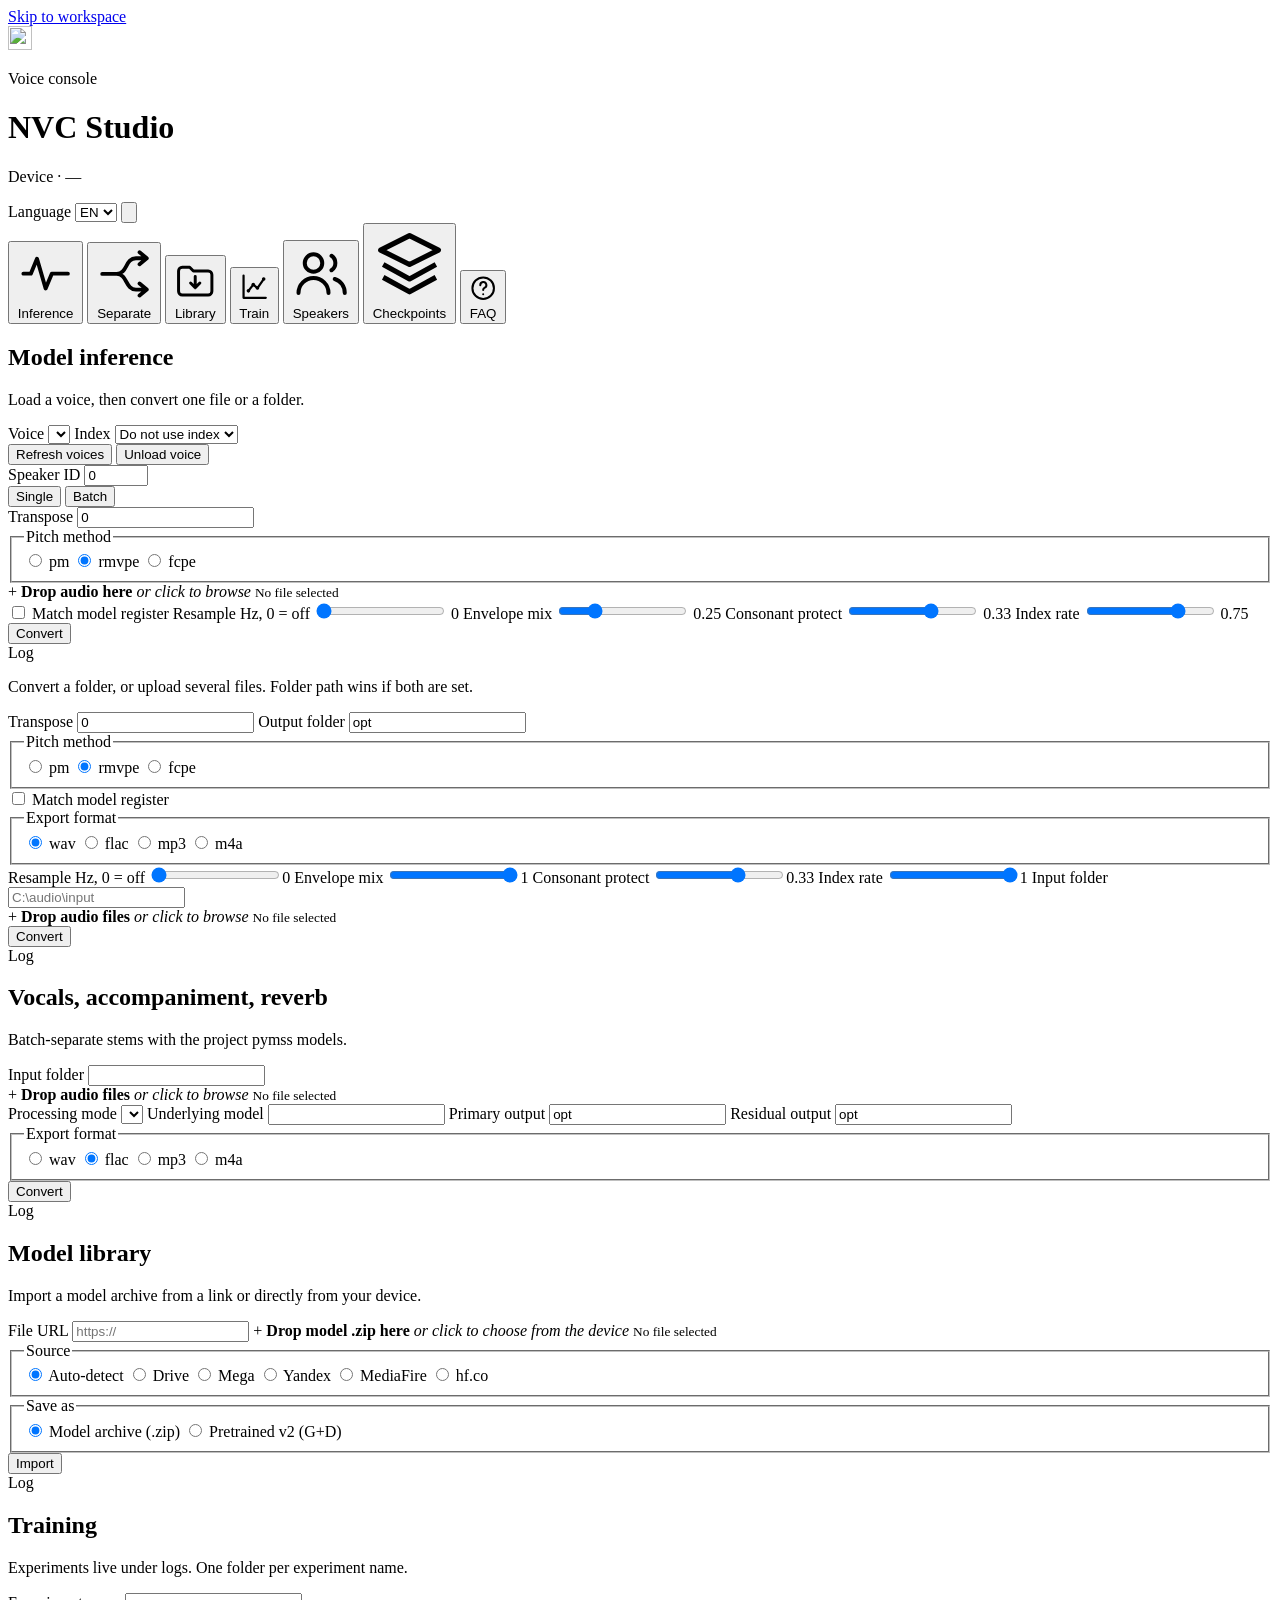
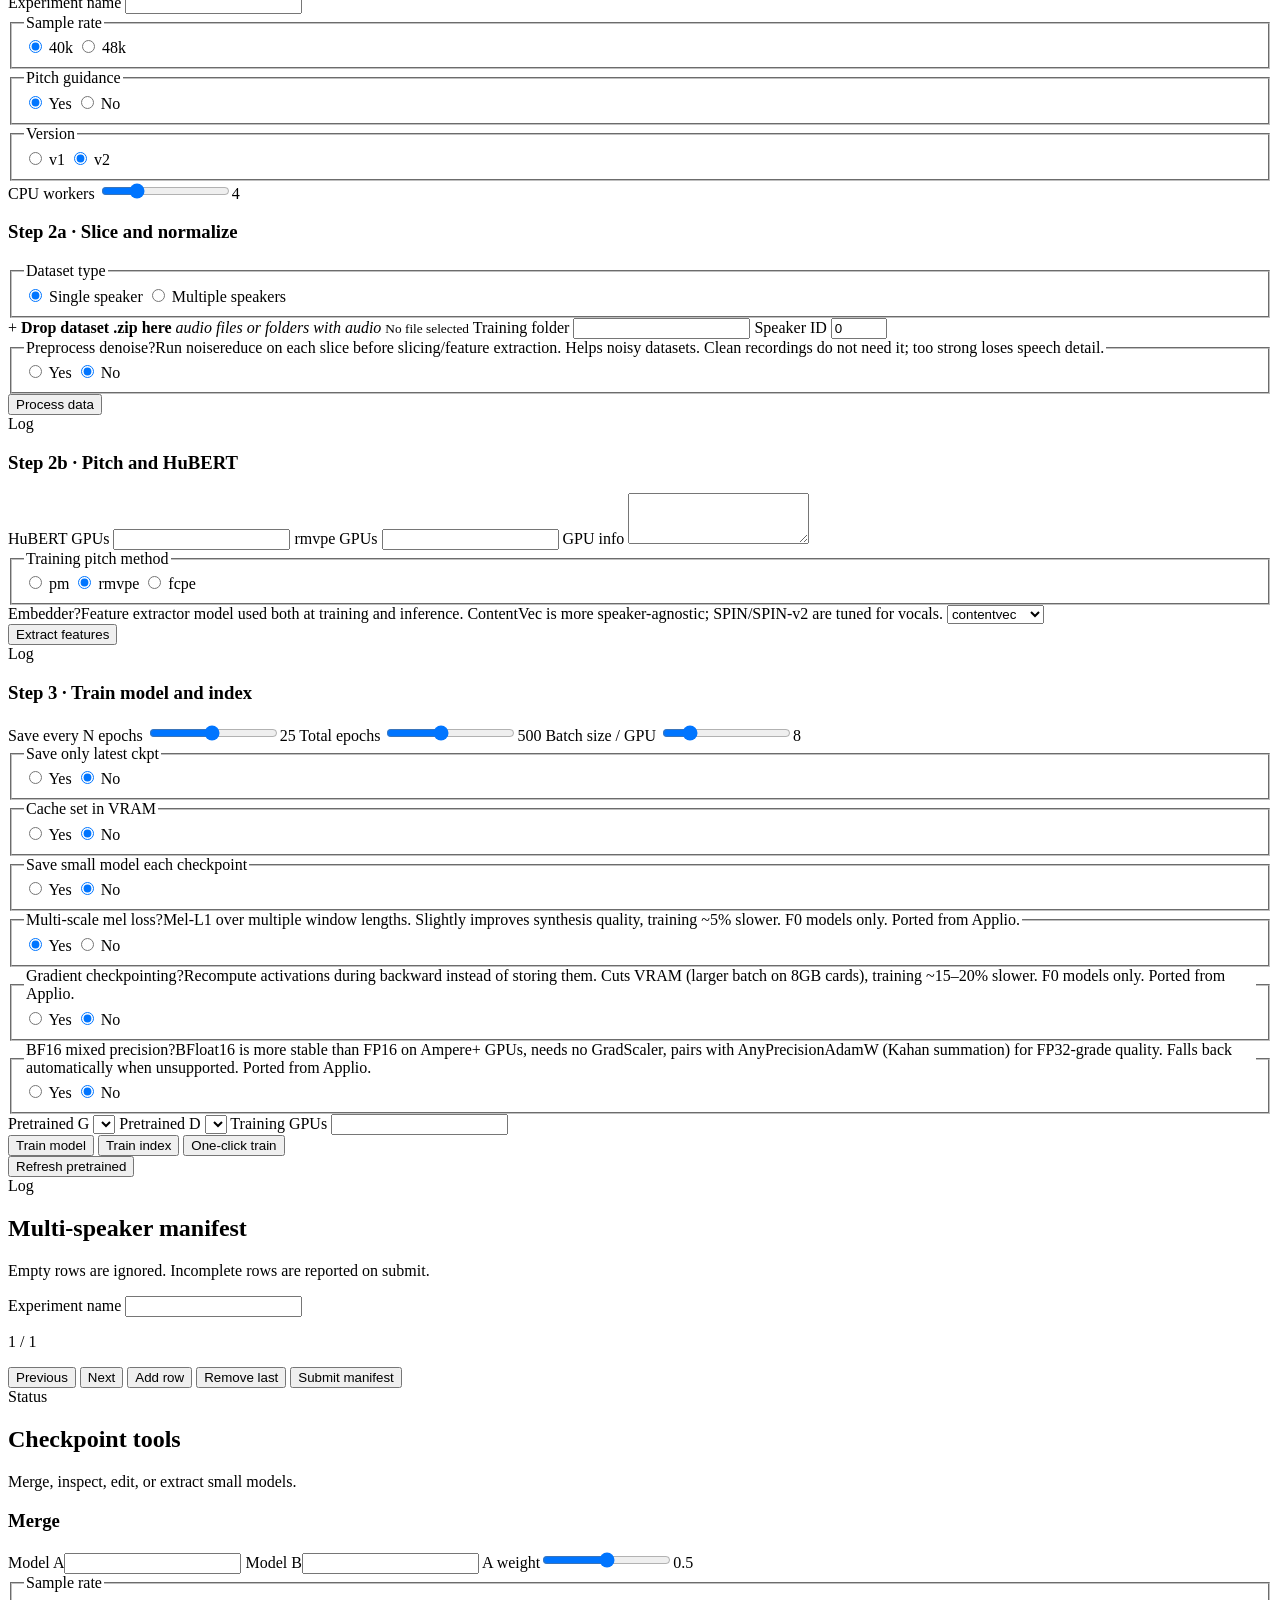
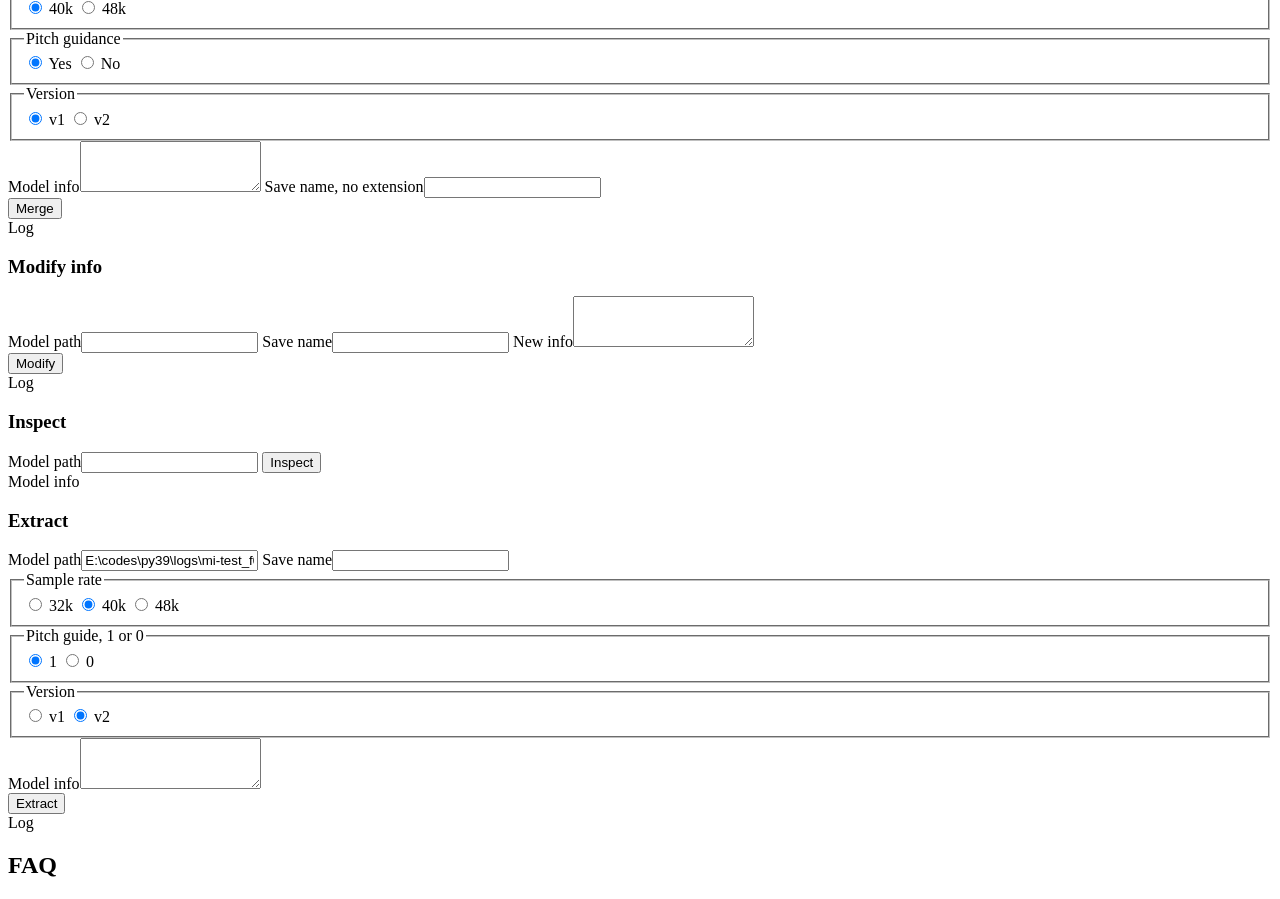
==== tools/studio_static/index.html @ c6c2e181 "studio: console status is a centered text-only animation - drop the progress strip from embedded con" ====
<!doctype html>
<html lang="en" data-theme="dark">
  <head>
    <meta charset="utf-8" />
    <meta name="viewport" content="width=device-width, initial-scale=1" />
    <meta name="theme-color" content="#000000" />
    <meta name="color-scheme" content="dark light" />
    <title>NVC Studio</title>
    <link rel="icon" type="image/png" sizes="32x32" href="/assets/static/logo-32.png" />
    <link rel="icon" type="image/png" sizes="16x16" href="/assets/static/logo-16.png" />
    <link rel="apple-touch-icon" href="/assets/static/logo-180.png" />
    <link rel="preconnect" href="https://fonts.googleapis.com" />
    <link rel="preconnect" href="https://fonts.gstatic.com" crossorigin />
    <link rel="stylesheet" href="https://fonts.googleapis.com/css2?family=IBM+Plex+Mono:wght@400;500&family=IBM+Plex+Sans:wght@400;500;600&display=swap" />
    <link rel="stylesheet" href="/assets/static/app.css?v=13" />
  </head>
  <body>
    <a class="skip" href="#workspace">Skip to workspace</a>
    <header class="desk">
      <div class="brand">
        <img class="mark" src="/assets/static/logo-24.png" alt="" width="24" height="24" />
        <div>
          <p class="eyebrow" data-i18n="brandEyebrow">Voice console</p>
          <h1>NVC Studio</h1>
        </div>
      </div>
      <p class="device" id="deviceReadout">Device · —</p>
      <div class="desk-tools">
        <label class="lang">
          <span class="sr-only" data-i18n="language">Language</span>
          <select id="langSelect" name="language" autocomplete="off">
            <option value="en">EN</option>
            <option value="ru">RU</option>
          </select>
        </label>
        <button type="button" id="themeToggle" class="icon-btn" aria-label="Switch to light theme">
          <svg viewBox="0 0 24 24" aria-hidden="true"><circle cx="12" cy="12" r="4" fill="none" stroke="currentColor" stroke-width="1.6"/><path d="M12 3v2.2M12 18.8V21M4.9 4.9l1.6 1.6M17.5 17.5l1.6 1.6M3 12h2.2M18.8 12H21M4.9 19.1l1.6-1.6M17.5 6.5l1.6-1.6" fill="none" stroke="currentColor" stroke-width="1.6" stroke-linecap="round"/></svg>
        </button>
      </div>
    </header>

    <div class="shell">
    <nav class="rail" aria-label="Studio sections">
      <button type="button" class="tab is-active" data-tab="infer" aria-current="page">
        <svg viewBox="0 0 24 24" aria-hidden="true"><path d="M3 12h3l2.5-6 3.5 12 2.5-6H21" fill="none" stroke="currentColor" stroke-width="1.6" stroke-linecap="round" stroke-linejoin="round"/></svg>
        <span data-i18n="tabInfer">Inference</span>
      </button>
      <button type="button" class="tab" data-tab="separate">
        <svg viewBox="0 0 24 24" aria-hidden="true"><path d="M3 12h6c4.5 0 3.5-6.5 8-6.5h4M3 12h6c4.5 0 3.5 6.5 8 6.5h4M18.5 3l3 2.5-3 2.5M18.5 16l3 2.5-3 2.5" fill="none" stroke="currentColor" stroke-width="1.6" stroke-linecap="round" stroke-linejoin="round"/></svg>
        <span data-i18n="tabSeparate">Separate</span>
      </button>
      <button type="button" class="tab" data-tab="library">
        <svg viewBox="0 0 24 24" aria-hidden="true"><path d="M3 7a2 2 0 0 1 2-2h4l2 2h8a2 2 0 0 1 2 2v9a2 2 0 0 1-2 2H5a2 2 0 0 1-2-2z" fill="none" stroke="currentColor" stroke-width="1.6" stroke-linejoin="round"/><path d="M12 10v6m0 0-2.5-2.5M12 16l2.5-2.5" fill="none" stroke="currentColor" stroke-width="1.6" stroke-linecap="round" stroke-linejoin="round"/></svg>
        <span data-i18n="tabLibrary">Library</span>
      </button>
      <button type="button" class="tab" data-tab="train">
        <svg viewBox="0 0 24 24" aria-hidden="true"><path d="M4 4v16h16" fill="none" stroke="currentColor" stroke-width="1.6" stroke-linecap="round" stroke-linejoin="round"/><path d="M7.5 15l3.5-4.5 3 2.5 4.5-6.5" fill="none" stroke="currentColor" stroke-width="1.6" stroke-linecap="round" stroke-linejoin="round"/><circle cx="7.5" cy="15" r="1.3" fill="currentColor"/><circle cx="11" cy="10.5" r="1.3" fill="currentColor"/><circle cx="14" cy="13" r="1.3" fill="currentColor"/><circle cx="18.5" cy="6.5" r="1.3" fill="currentColor"/></svg>
        <span data-i18n="tabTrain">Train</span>
      </button>
      <button type="button" class="tab" data-tab="helper">
        <svg viewBox="0 0 24 24" aria-hidden="true"><circle cx="9" cy="8" r="3.5" fill="none" stroke="currentColor" stroke-width="1.6"/><path d="M3 20c0-3.3 2.7-6 6-6s6 2.7 6 6M16.2 5.1a3.5 3.5 0 0 1 0 5.8M17.5 14.4c2.4.7 4 2.9 4 5.6" fill="none" stroke="currentColor" stroke-width="1.6" stroke-linecap="round"/></svg>
        <span data-i18n="tabHelper">Speakers</span>
      </button>
      <button type="button" class="tab" data-tab="ckpt">
        <svg viewBox="0 0 24 24" aria-hidden="true"><path d="M12 3l9 4.5-9 4.5-9-4.5z" fill="none" stroke="currentColor" stroke-width="1.6" stroke-linejoin="round"/><path d="M3.8 12 12 16.5 20.2 12M3.8 16 12 20.5 20.2 16" fill="none" stroke="currentColor" stroke-width="1.6" stroke-linejoin="round"/></svg>
        <span data-i18n="tabCkpt">Checkpoints</span>
      </button>
      <button type="button" class="tab" data-tab="faq">
        <svg viewBox="0 0 24 24" aria-hidden="true"><circle cx="12" cy="12" r="8.5" fill="none" stroke="currentColor" stroke-width="1.6"/><path d="M9.7 9.6a2.4 2.4 0 1 1 3.3 2.2c-.6.3-1 .8-1 1.5v.2M12 16.8h.01" fill="none" stroke="currentColor" stroke-width="1.6" stroke-linecap="round"/></svg>
        <span data-i18n="tabFaq">FAQ</span>
      </button>
    </nav>

    <main id="workspace">
      <section class="panel is-active" data-panel="infer">
        <header class="panel-head">
          <h2 data-i18n="inferTitle">Model inference</h2>
          <p data-i18n="inferLead">Load a voice, then convert one file or a folder.</p>
        </header>
        <article class="tile">
        <div class="stack">
          <div class="grid two">
            <label> <span data-i18n="voice">Voice</span>
              <select id="inferModel" name="model"></select>
            </label>
            <label> <span data-i18n="index">Index</span>
              <select id="inferIndex" name="index">
                <option value="" data-i18n="noIndex">Do not use index</option>
              </select>
            </label>
          </div>
          <div class="btn-row">
            <button type="button" id="refreshModels" class="btn ghost" data-i18n="refreshVoices">Refresh voices</button>
            <button type="button" id="unloadModel" class="btn" data-i18n="unloadVoice">Unload voice</button>
          </div>
          <label id="speakerSliderWrap"> <span data-i18n="speakerId">Speaker ID</span>
            <input id="speakerId" name="speaker" type="number" min="0" max="2333" value="0" />
          </label>
          <label id="speakerDropWrap" hidden> <span data-i18n="speakerNamed">Named speaker</span>
            <select id="speakerNamed" name="speaker_label"></select>
          </label>
        </div>
        </article>

        <div class="subtabs" role="tablist">
          <button type="button" class="subtab is-active" data-sub="single" data-i18n="singleInfer">Single</button>
          <button type="button" class="subtab" data-sub="batch" data-i18n="batchInfer">Batch</button>
        </div>

        <div class="subpanel is-active" data-subpanel="single">
          <article class="tile">
          <div class="stack">
            <label> <span data-i18n="pitch">Transpose</span>
              <input id="sPitch" type="number" value="0" />
            </label>
            <fieldset>
              <legend data-i18n="f0Method">Pitch method</legend>
              <div class="choice-row">
              <label class="choice"><input type="radio" name="sF0" value="pm" /> pm</label>
              <label class="choice"><input type="radio" name="sF0" value="rmvpe" checked /> rmvpe</label>
              <label class="choice"><input type="radio" name="sF0" value="fcpe" /> fcpe</label>
              </div>
            </fieldset>
            <div class="drop audio-drop" data-drop-for="sAudio" data-preview-for="sPreview">
              <input id="sAudio" type="file" accept="audio/*" hidden />
              <span class="drop-icon" aria-hidden="true">+</span>
              <strong data-i18n="dropAudio">Drop audio here</strong>
              <em data-i18n="dropHint">or click to browse</em>
              <small class="drop-name" data-empty="true" data-i18n="noFile">No file selected</small>
              <audio id="sPreview" hidden preload="metadata"></audio>
              <button type="button" class="drop-clear" data-clear-for="sAudio" hidden aria-label="Remove selected file">×</button>
            </div>
            <label class="choice"><input id="sAutoRegister" type="checkbox" /> <span data-i18n="autoRegister">Match model register</span></label>
            <div id="sProfileControls" class="stack" hidden>
              <label> <span data-i18n="profileDataset">Voice dataset file or folder</span>
                <input id="sProfileDataset" type="text" placeholder="/path/to/dataset" />
              </label>
              <div class="drop audio-drop" data-drop-for="sProfileFile">
                <input id="sProfileFile" type="file" accept="audio/*" hidden />
                <span class="drop-icon" aria-hidden="true">+</span>
                <strong data-i18n="dropProfileAudio">Drop one dataset audio file here</strong>
                <em data-i18n="profileFileWins">Uploaded file overrides the path</em>
                <small class="drop-name" data-empty="true" data-i18n="noFile">No file selected</small>
                <button type="button" class="drop-clear" data-clear-for="sProfileFile" hidden aria-label="Remove selected file">×</button>
              </div>
              <button type="button" id="sBuildPitchProfile" class="btn primary profile-action" data-i18n="buildPitchProfile">Process</button>
              <div class="log-block">
                <span class="log-label" data-i18n="profileLogLabel">Pitch profile log</span>
                <pre class="log short" id="sProfileLog" aria-live="polite"></pre>
              </div>
            </div>
            <label> <span data-i18n="resample">Resample Hz, 0 = off</span>
              <input id="sResample" type="range" min="0" max="48000" value="0" />
              <output for="sResample">0</output>
            </label>
            <label> <span data-i18n="rms">Envelope mix</span>
              <input id="sRms" type="range" min="0" max="1" step="0.01" value="0.25" />
              <output>0.25</output>
            </label>
            <label> <span data-i18n="protect">Consonant protect</span>
              <input id="sProtect" type="range" min="0" max="0.5" step="0.01" value="0.33" />
              <output>0.33</output>
            </label>
            <label> <span data-i18n="indexRate">Index rate</span>
              <input id="sIndexRate" type="range" min="0" max="1" step="0.01" value="0.75" />
              <output>0.75</output>
            </label>
          </div>
          <button type="button" id="runSingle" class="btn primary" data-i18n="convert">Convert</button>
          <div class="log-block">
            <span class="log-label" data-i18n="logLabel">Log</span>
            <pre class="log" id="sLog" aria-live="polite"></pre>
          </div>
          <audio id="sOut" hidden data-download-formats="wav,mp3,flac"></audio>
          </article>
        </div>

        <div class="subpanel" data-subpanel="batch">
          <article class="tile">
          <p class="note" data-i18n="batchNote">Convert a folder, or upload several files. Folder path wins if both are set.</p>
          <div class="stack">
            <label> <span data-i18n="pitch">Transpose</span>
              <input id="bPitch" type="number" value="0" />
            </label>
            <label> <span data-i18n="outFolder">Output folder</span>
              <input id="bOut" type="text" value="opt" autocomplete="off" />
            </label>
            <fieldset>
              <legend data-i18n="f0Method">Pitch method</legend>
              <div class="choice-row">
              <label class="choice"><input type="radio" name="bF0" value="pm" /> pm</label>
              <label class="choice"><input type="radio" name="bF0" value="rmvpe" checked /> rmvpe</label>
              <label class="choice"><input type="radio" name="bF0" value="fcpe" /> fcpe</label>
              </div>
            </fieldset>
            <label class="choice"><input id="bAutoRegister" type="checkbox" /> <span data-i18n="autoRegister">Match model register</span></label>
            <div id="bProfileControls" class="stack" hidden>
              <label> <span data-i18n="profileDataset">Voice dataset file or folder</span>
                <input id="bProfileDataset" type="text" placeholder="/path/to/dataset" />
              </label>
              <div class="drop audio-drop" data-drop-for="bProfileFile">
                <input id="bProfileFile" type="file" accept="audio/*" hidden />
                <span class="drop-icon" aria-hidden="true">+</span>
                <strong data-i18n="dropProfileAudio">Drop one dataset audio file here</strong>
                <em data-i18n="profileFileWins">Uploaded file overrides the path</em>
                <small class="drop-name" data-empty="true" data-i18n="noFile">No file selected</small>
                <button type="button" class="drop-clear" data-clear-for="bProfileFile" hidden aria-label="Remove selected file">×</button>
              </div>
              <button type="button" id="bBuildPitchProfile" class="btn primary profile-action" data-i18n="buildPitchProfile">Process</button>
              <div class="log-block">
                <span class="log-label" data-i18n="profileLogLabel">Pitch profile log</span>
                <pre class="log short" id="bProfileLog" aria-live="polite"></pre>
              </div>
            </div>
            <fieldset>
              <legend data-i18n="exportFormat">Export format</legend>
              <div class="choice-row">
              <label class="choice"><input type="radio" name="bFmt" value="wav" checked /> wav</label>
              <label class="choice"><input type="radio" name="bFmt" value="flac" /> flac</label>
              <label class="choice"><input type="radio" name="bFmt" value="mp3" /> mp3</label>
              <label class="choice"><input type="radio" name="bFmt" value="m4a" /> m4a</label>
              </div>
            </fieldset>
            <label> <span data-i18n="resample">Resample Hz, 0 = off</span>
              <input id="bResample" type="range" min="0" max="48000" value="0" /><output>0</output>
            </label>
            <label> <span data-i18n="rms">Envelope mix</span>
              <input id="bRms" type="range" min="0" max="1" step="0.01" value="1" /><output>1</output>
            </label>
            <label> <span data-i18n="protect">Consonant protect</span>
              <input id="bProtect" type="range" min="0" max="0.5" step="0.01" value="0.33" /><output>0.33</output>
            </label>
            <label> <span data-i18n="indexRate">Index rate</span>
              <input id="bIndexRate" type="range" min="0" max="1" step="0.01" value="1" /><output>1</output>
            </label>
            <label> <span data-i18n="inFolder">Input folder</span>
              <input id="bIn" type="text" autocomplete="off" placeholder="C:\audio\input" />
            </label>
            <div class="drop audio-drop" data-drop-for="bFiles" data-preview-for="bPreview">
              <input id="bFiles" type="file" accept="audio/*" multiple hidden />
              <span class="drop-icon" aria-hidden="true">+</span>
              <strong data-i18n="dropMany">Drop audio files</strong>
              <em data-i18n="dropHint">or click to browse</em>
              <small class="drop-name" data-empty="true" data-i18n="noFile">No file selected</small>
              <audio id="bPreview" hidden preload="metadata"></audio>
              <button type="button" class="drop-clear" data-clear-for="bFiles" hidden aria-label="Remove selected files">×</button>
            </div>
          </div>
          <button type="button" id="runBatch" class="btn primary" data-i18n="convert">Convert</button>
          <div class="log-block">
            <span class="log-label" data-i18n="logLabel">Log</span>
            <pre class="log" id="bLog" aria-live="polite"></pre>
          </div>
          </article>
        </div>
      </section>

      <section class="panel" data-panel="separate">
        <header class="panel-head">
          <h2 data-i18n="sepTitle">Vocals, accompaniment, reverb</h2>
          <p data-i18n="sepLead">Batch-separate stems with the project pymss models.</p>
        </header>
        <article class="tile">
        <div class="stack">
          <label> <span data-i18n="inFolder">Input folder</span>
            <input id="pIn" type="text" autocomplete="off" />
          </label>
          <div class="drop audio-drop" data-drop-for="pFiles" data-preview-for="pPreview">
            <input id="pFiles" type="file" accept="audio/*" multiple hidden />
            <span class="drop-icon" aria-hidden="true">+</span>
            <strong data-i18n="dropMany">Drop audio files</strong>
            <em data-i18n="dropHint">or click to browse</em>
            <small class="drop-name" data-empty="true" data-i18n="noFile">No file selected</small>
            <audio id="pPreview" hidden preload="metadata"></audio>
            <button type="button" class="drop-clear" data-clear-for="pFiles" hidden aria-label="Remove selected files">×</button>
          </div>
          <label> <span data-i18n="sepMode">Processing mode</span>
            <select id="pModel"></select>
          </label>
          <label> <span data-i18n="underModel">Underlying model</span>
            <input id="pInfo" type="text" readonly />
          </label>
          <label> <span data-i18n="vocalFolder">Primary output</span>
            <input id="pVocal" type="text" value="opt" />
          </label>
          <label> <span data-i18n="residualFolder">Residual output</span>
            <input id="pResidual" type="text" value="opt" />
          </label>
          <fieldset>
            <legend data-i18n="exportFormat">Export format</legend>
            <div class="choice-row">
            <label class="choice"><input type="radio" name="pFmt" value="wav" /> wav</label>
            <label class="choice"><input type="radio" name="pFmt" value="flac" checked /> flac</label>
            <label class="choice"><input type="radio" name="pFmt" value="mp3" /> mp3</label>
            <label class="choice"><input type="radio" name="pFmt" value="m4a" /> m4a</label>
            </div>
          </fieldset>
        </div>
        <div class="btn-row">
          <button type="button" id="runSep" class="btn primary" data-i18n="convert">Convert</button>
          <button type="button" id="stopSep" class="btn danger" hidden data-i18n="stopSep">Stop separation</button>
        </div>
        <div class="log-block">
          <span class="log-label" data-i18n="logLabel">Log</span>
          <pre class="log" id="pLog" aria-live="polite"></pre>
        </div>
        <div id="pResults" class="results" hidden></div>
        </article>
      </section>

      <section class="panel" data-panel="library">
        <header class="panel-head">
          <h2 data-i18n="libTitle">Model library</h2>
          <p data-i18n="libLead">Import a model archive from a link or directly from your device.</p>
        </header>
        <article class="tile">
          <div class="stack">
            <label id="libUrlWrap"> <span data-i18n="libUrl">File URL</span>
              <input id="libUrl" type="url" autocomplete="off" spellcheck="false" placeholder="https://" />
            </label>
            <div id="libPretrainedFields" class="grid two" hidden>
              <label> <span data-i18n="libGUrl">Pretrained G URL</span>
                <input id="libGUrl" type="url" autocomplete="off" spellcheck="false" placeholder="https://...G40k.pth" />
              </label>
              <label> <span data-i18n="libDUrl">Pretrained D URL</span>
                <input id="libDUrl" type="url" autocomplete="off" spellcheck="false" placeholder="https://...D40k.pth" />
              </label>
            </div>
            <label class="drop" data-drop-for="libFile">
              <input id="libFile" type="file" accept=".zip,application/zip" hidden />
              <span class="drop-icon" aria-hidden="true">+</span>
              <strong data-i18n="libDropZip">Drop model .zip here</strong>
              <em data-i18n="libDropHint">or click to choose from the device</em>
              <small class="drop-name" data-empty="true" data-i18n="noFile">No file selected</small>
              <button type="button" class="drop-clear" data-clear-for="libFile" hidden aria-label="Remove selected file">×</button>
            </label>
            <fieldset>
              <legend data-i18n="libSource">Source</legend>
              <div class="choice-row wrap">
                <label class="choice"><input type="radio" name="libSrc" value="auto" checked /> <span data-i18n="libAuto">Auto-detect</span></label>
                <label class="choice"><input type="radio" name="libSrc" value="gdrive" /> Drive</label>
                <label class="choice"><input type="radio" name="libSrc" value="mega" /> Mega</label>
                <label class="choice"><input type="radio" name="libSrc" value="yandex" /> Yandex</label>
                <label class="choice"><input type="radio" name="libSrc" value="mediafire" /> MediaFire</label>
                <label class="choice"><input type="radio" name="libSrc" value="hf" /> hf.co</label>
              </div>
            </fieldset>
            <fieldset>
              <legend data-i18n="libKind">Save as</legend>
              <div class="choice-row wrap">
                <label class="choice"><input type="radio" name="libKind" value="zip" checked /> <span data-i18n="libZip">Model archive (.zip)</span></label>
                <label class="choice"><input type="radio" name="libKind" value="pretrained" /> <span data-i18n="libPre">Pretrained v2 (G+D)</span></label>
              </div>
            </fieldset>
          </div>
          <button type="button" id="runLib" class="btn primary" data-i18n="libImport">Import</button>
          <div class="log-block">
            <span class="log-label" data-i18n="logLabel">Log</span>
            <pre class="log" id="libLog" aria-live="polite"></pre>
          </div>
        </article>
      </section>

      <section class="panel" data-panel="train">
        <header class="panel-head">
          <h2 data-i18n="trainTitle">Training</h2>
          <p data-i18n="trainLead">Experiments live under logs. One folder per experiment name.</p>
        </header>
        <article class="tile">
        <div class="stack">
          <label> <span data-i18n="expName">Experiment name</span>
            <input id="expName" type="text" autocomplete="off" />
          </label>
          <fieldset>
            <legend data-i18n="sampleRate">Sample rate</legend>
            <div class="choice-row">
            <label class="choice"><input type="radio" name="sr" value="40k" checked /> 40k</label>
            <label class="choice"><input type="radio" name="sr" value="48k" /> 48k</label>
            <label class="choice" id="sr32wrap" hidden><input type="radio" name="sr" value="32k" /> 32k</label>
            </div>
          </fieldset>
          <fieldset>
            <legend data-i18n="pitchGuide">Pitch guidance</legend>
            <div class="choice-row">
            <label class="choice"><input type="radio" name="ifF0" value="1" checked /> <span data-i18n="yes">Yes</span></label>
            <label class="choice"><input type="radio" name="ifF0" value="0" /> <span data-i18n="no">No</span></label>
            </div>
          </fieldset>
          <fieldset>
            <legend data-i18n="version">Version</legend>
            <div class="choice-row">
            <label class="choice"><input type="radio" name="ver" value="v1" /> v1</label>
            <label class="choice"><input type="radio" name="ver" value="v2" checked /> v2</label>
            </div>
          </fieldset>
          <label> <span data-i18n="cpuWorkers">CPU workers</span>
            <input id="cpuWorkers" type="range" min="0" max="16" value="4" /><output>4</output>
          </label>
        </div>
        </article>

        <h3 data-i18n="step2a">Step 2a · Slice and normalize</h3>
        <div class="grid two">
          <fieldset>
            <legend data-i18n="setType">Dataset type</legend>
            <label class="choice"><input type="radio" name="mode" value="单说话人" checked /> <span data-i18n="singleSpk">Single speaker</span></label>
            <label class="choice"><input type="radio" name="mode" value="多说话人" /> <span data-i18n="multiSpk">Multiple speakers</span></label>
          </fieldset>
          <p class="note" id="multiHelp" hidden data-i18n="multiHelp">Only direct subfolders are scanned. Name them Name_ID_Repeat, IDs 0–109. Or submit a manifest on the Speakers page.</p>
          <label class="drop wide" data-drop-for="trainsetZip">
            <input id="trainsetZip" type="file" accept=".zip,application/zip" hidden />
            <span class="drop-icon" aria-hidden="true">+</span>
            <strong data-i18n="dropDataset">Drop dataset .zip here</strong>
            <em data-i18n="dropDatasetHint">audio files or folders with audio</em>
            <small class="drop-name" data-empty="true" data-i18n="noFile">No file selected</small>
            <button type="button" class="drop-clear" data-clear-for="trainsetZip" hidden aria-label="Remove selected file">×</button>
          </label>
          <label class="wide"> <span id="trainsetLabel" data-i18n="trainFolder">Training folder</span>
            <input id="trainset" type="text" autocomplete="off" />
          </label>
          <label id="spkWrap"> <span data-i18n="speakerId">Speaker ID</span>
            <input id="spkId" type="number" min="0" max="109" value="0" />
          </label>
          <fieldset class="opt-host">
            <legend><span class="opt-label"><span data-i18n="noiseReduce">Preprocess denoise</span><span class="opt-help" tabindex="0">?<span class="opt-help-popup" data-i18n="noiseReduceHelp">Run noisereduce on each slice before slicing/feature extraction. Helps noisy datasets. Clean recordings do not need it; too strong loses speech detail.</span></span></span></legend>
            <label class="choice"><input type="radio" name="noiseReduce" value="1" /> <span data-i18n="yes">Yes</span></label>
            <label class="choice"><input type="radio" name="noiseReduce" value="0" checked /> <span data-i18n="no">No</span></label>
          </fieldset>
          <label class="opt-host" id="reduceStrengthWrap" hidden> <span class="opt-label"><span data-i18n="reduceStrength">Denoise strength</span><span class="opt-help" tabindex="0">?<span class="opt-help-popup" data-i18n="reduceStrengthHelp">0 = no reduction, 1 = full removal. Recommended 0.5–0.85. Higher values can remove useful speech energy.</span></span></span>
            <input id="reduceStrength" type="range" min="0" max="1" step="0.05" value="0.75" /><output>0.75</output>
          </label>
        </div>
        <div class="btn-row">
          <button type="button" id="runPre" class="btn primary" data-i18n="processData">Process data</button>
          <button type="button" id="stopPre" class="btn danger" hidden data-i18n="stopPre">Stop preprocessing</button>
        </div>
        <div class="log-block">
          <span class="log-label" data-i18n="logLabel">Log</span>
          <pre class="log short" id="preLog" aria-live="polite"></pre>
        </div>

        <h3 data-i18n="step2b">Step 2b · Pitch and HuBERT</h3>
        <div class="grid two">
          <label> <span data-i18n="hubertGpus">HuBERT GPUs</span>
            <input id="hubertGpus" type="text" autocomplete="off" />
          </label>
          <label id="rmvpeWrap"> <span data-i18n="rmvpeGpus">rmvpe GPUs</span>
            <input id="rmvpeGpus" type="text" autocomplete="off" />
          </label>
          <label> <span data-i18n="gpuInfo">GPU info</span>
            <textarea id="gpuInfo" rows="3" readonly></textarea>
          </label>
          <fieldset>
            <legend data-i18n="trainF0">Training pitch method</legend>
            <label class="choice"><input type="radio" name="tf0" value="pm" /> pm</label>
            <label class="choice"><input type="radio" name="tf0" value="rmvpe" checked /> rmvpe</label>
            <label class="choice"><input type="radio" name="tf0" value="fcpe" /> fcpe</label>
          </fieldset>
          <label class="opt-host"> <span class="opt-label"><span data-i18n="embedder">Embedder</span><span class="opt-help" tabindex="0">?<span class="opt-help-popup" data-i18n="embedderHelp">Feature extractor model used both at training and inference. ContentVec is more speaker-agnostic; SPIN/SPIN-v2 are tuned for vocals.</span></span></span>
            <select id="embedder">
              <option value="hubert_base">hubert_base</option>
              <option value="contentvec" selected>contentvec</option>
              <option value="spin">spin</option>
              <option value="spin-v2">spin-v2</option>
            </select>
          </label>
        </div>
        <div class="btn-row">
          <button type="button" id="runExt" class="btn primary" data-i18n="extract">Extract features</button>
          <button type="button" id="stopExt" class="btn danger" hidden data-i18n="stopExt">Stop extraction</button>
        </div>
        <div class="log-block">
          <span class="log-label" data-i18n="logLabel">Log</span>
          <pre class="log" id="extLog" aria-live="polite"></pre>
        </div>

        <h3 data-i18n="step3">Step 3 · Train model and index</h3>
        <div class="grid four">
          <label> <span data-i18n="saveEvery">Save every N epochs</span>
            <input id="saveEvery" type="range" min="1" max="50" value="25" /><output>25</output>
          </label>
          <label> <span data-i18n="totalEpoch">Total epochs</span>
            <input id="totalEpoch" type="range" min="2" max="1200" value="500" /><output>500</output>
          </label>
          <label> <span data-i18n="batchSize">Batch size / GPU</span>
            <input id="batchSize" type="range" min="1" max="40" value="8" /><output>8</output>
          </label>
          <fieldset>
            <legend data-i18n="saveLatest">Save only latest ckpt</legend>
            <label class="choice"><input type="radio" name="latest" value="是" /> <span data-i18n="yes">Yes</span></label>
            <label class="choice"><input type="radio" name="latest" value="否" checked /> <span data-i18n="no">No</span></label>
          </fieldset>
          <fieldset>
            <legend data-i18n="cacheGpu">Cache set in VRAM</legend>
            <label class="choice"><input type="radio" name="cache" value="是" /> <span data-i18n="yes">Yes</span></label>
            <label class="choice"><input type="radio" name="cache" value="否" checked /> <span data-i18n="no">No</span></label>
          </fieldset>
          <fieldset>
            <legend data-i18n="saveSmall">Save small model each checkpoint</legend>
            <label class="choice"><input type="radio" name="small" value="是" /> <span data-i18n="yes">Yes</span></label>
            <label class="choice"><input type="radio" name="small" value="否" checked /> <span data-i18n="no">No</span></label>
          </fieldset>
          <fieldset class="opt-host">
            <legend><span class="opt-label"><span data-i18n="msMel">Multi-scale mel loss</span><span class="opt-help" tabindex="0">?<span class="opt-help-popup" data-i18n="msMelHelp">Mel-L1 over multiple window lengths. Slightly improves synthesis quality, training ~5% slower. F0 models only. Ported from Applio.</span></span></span></legend>
            <label class="choice"><input type="radio" name="msMel" value="1" checked /> <span data-i18n="yes">Yes</span></label>
            <label class="choice"><input type="radio" name="msMel" value="0" /> <span data-i18n="no">No</span></label>
          </fieldset>
          <fieldset class="opt-host">
            <legend><span class="opt-label"><span data-i18n="gradCkpt">Gradient checkpointing</span><span class="opt-help" tabindex="0">?<span class="opt-help-popup" data-i18n="gradCkptHelp">Recompute activations during backward instead of storing them. Cuts VRAM (larger batch on 8GB cards), training ~15–20% slower. F0 models only. Ported from Applio.</span></span></span></legend>
            <label class="choice"><input type="radio" name="gradCkpt" value="1" /> <span data-i18n="yes">Yes</span></label>
            <label class="choice"><input type="radio" name="gradCkpt" value="0" checked /> <span data-i18n="no">No</span></label>
          </fieldset>
          <fieldset class="opt-host">
            <legend><span class="opt-label"><span data-i18n="bf16">BF16 mixed precision</span><span class="opt-help" tabindex="0">?<span class="opt-help-popup" data-i18n="bf16Help">BFloat16 is more stable than FP16 on Ampere+ GPUs, needs no GradScaler, pairs with AnyPrecisionAdamW (Kahan summation) for FP32-grade quality. Falls back automatically when unsupported. Ported from Applio.</span></span></span></legend>
            <label class="choice"><input type="radio" name="bf16" value="1" /> <span data-i18n="yes">Yes</span></label>
            <label class="choice"><input type="radio" name="bf16" value="0" checked /> <span data-i18n="no">No</span></label>
          </fieldset>
          <label class="wide"> <span data-i18n="preG">Pretrained G</span>
            <select id="preG"></select>
          </label>
          <label class="wide"> <span data-i18n="preD">Pretrained D</span>
            <select id="preD"></select>
          </label>
          <label class="wide"> <span data-i18n="trainGpus">Training GPUs</span>
            <input id="trainGpus" type="text" autocomplete="off" />
          </label>
        </div>
        <div class="btn-row wrap">
          <button type="button" id="runTrain" class="btn primary" data-i18n="trainModel">Train model</button>
          <button type="button" id="stopTrain" class="btn danger" hidden data-i18n="stopTrain">Stop model</button>
          <button type="button" id="runIndex" class="btn" data-i18n="trainIndex">Train index</button>
          <button type="button" id="stopIndex" class="btn danger" hidden data-i18n="stopIndex">Stop index</button>
          <button type="button" id="runAll" class="btn" data-i18n="oneClick">One-click train</button>
          <button type="button" id="stopAll" class="btn danger" hidden data-i18n="stopAll">Stop one-click</button>
        </div>
        <div class="btn-row">
          <button type="button" id="refreshPretrained" class="btn" data-i18n="refreshPretrained">Refresh pretrained</button>
        </div>
        <div class="log-block">
          <span class="log-label" data-i18n="logLabel">Log</span>
          <pre class="log" id="trainLog" aria-live="polite"></pre>
        </div>
      </section>

      <section class="panel" data-panel="helper">
        <header class="panel-head">
          <h2 data-i18n="helperTitle">Multi-speaker manifest</h2>
          <p data-i18n="helperLead">Empty rows are ignored. Incomplete rows are reported on submit.</p>
        </header>
        <div class="grid two">
          <label> <span data-i18n="expName">Experiment name</span>
            <input id="hExp" type="text" autocomplete="off" />
          </label>
          <p class="pager" id="hPage">1 / 1</p>
        </div>
        <div class="btn-row wrap">
          <button type="button" id="hPrev" class="btn" data-i18n="prev">Previous</button>
          <button type="button" id="hNext" class="btn" data-i18n="next">Next</button>
          <button type="button" id="hAdd" class="btn" data-i18n="addRow">Add row</button>
          <button type="button" id="hDel" class="btn" data-i18n="delRow">Remove last</button>
          <button type="button" id="hSubmit" class="btn primary" data-i18n="submitManifest">Submit manifest</button>
        </div>
        <div id="hRows" class="rows"></div>
        <div class="log-block">
          <span class="log-label" data-i18n="statusLabel">Status</span>
          <div id="hStatus" class="status" aria-live="polite"></div>
        </div>
      </section>

      <section class="panel" data-panel="ckpt">
        <header class="panel-head">
          <h2 data-i18n="ckptTitle">Checkpoint tools</h2>
          <p data-i18n="ckptLead">Merge, inspect, edit, or extract small models.</p>
        </header>
        <article class="card">
          <h3 data-i18n="merge">Merge</h3>
          <div class="grid two">
            <label> <span data-i18n="modelA">Model A</span><input id="mA" type="text" spellcheck="false" /></label>
            <label> <span data-i18n="modelB">Model B</span><input id="mB" type="text" spellcheck="false" /></label>
            <label> <span data-i18n="weightA">A weight</span><input id="mAlpha" type="range" min="0" max="1" step="0.01" value="0.5" /><output>0.5</output></label>
            <fieldset><legend data-i18n="sampleRate">Sample rate</legend>
              <label class="choice"><input type="radio" name="mSr" value="40k" checked /> 40k</label>
              <label class="choice"><input type="radio" name="mSr" value="48k" /> 48k</label>
            </fieldset>
            <fieldset><legend data-i18n="pitchGuide">Pitch guidance</legend>
              <label class="choice"><input type="radio" name="mF0" value="是" checked /> <span data-i18n="yes">Yes</span></label>
              <label class="choice"><input type="radio" name="mF0" value="否" /> <span data-i18n="no">No</span></label>
            </fieldset>
            <fieldset><legend data-i18n="version">Version</legend>
              <label class="choice"><input type="radio" name="mVer" value="v1" checked /> v1</label>
              <label class="choice"><input type="radio" name="mVer" value="v2" /> v2</label>
            </fieldset>
            <label class="wide"> <span data-i18n="modelInfo">Model info</span><textarea id="mInfo" rows="3"></textarea></label>
            <label> <span data-i18n="saveNameNoExt">Save name, no extension</span><input id="mName" type="text" /></label>
          </div>
          <button type="button" id="runMerge" class="btn primary" data-i18n="merge">Merge</button>
          <div class="log-block">
            <span class="log-label" data-i18n="logLabel">Log</span>
            <pre class="log short" id="mLog"></pre>
          </div>
        </article>
        <article class="card">
          <h3 data-i18n="modify">Modify info</h3>
          <div class="grid two">
            <label> <span data-i18n="modelPath">Model path</span><input id="cPath" type="text" spellcheck="false" /></label>
            <label> <span data-i18n="saveName">Save name</span><input id="cName" type="text" /></label>
            <label class="wide"> <span data-i18n="newInfo">New info</span><textarea id="cInfo" rows="3"></textarea></label>
          </div>
          <button type="button" id="runMod" class="btn primary" data-i18n="modify">Modify</button>
          <div class="log-block">
            <span class="log-label" data-i18n="logLabel">Log</span>
            <pre class="log short" id="cLog"></pre>
          </div>
        </article>
        <article class="card">
          <h3 data-i18n="inspect">Inspect</h3>
          <label> <span data-i18n="modelPath">Model path</span><input id="sPath" type="text" spellcheck="false" /></label>
          <button type="button" id="runShow" class="btn primary" data-i18n="inspect">Inspect</button>
          <div class="log-block">
            <span class="log-label" data-i18n="modelInfoLog">Model info</span>
            <pre class="log short" id="sInfo"></pre>
          </div>
        </article>
        <article class="card">
          <h3 data-i18n="extract">Extract</h3>
          <div class="grid two">
            <label class="wide"> <span data-i18n="modelPath">Model path</span><input id="ePath" type="text" spellcheck="false" value="E:\codes\py39\logs\mi-test_f0_48k\G_23333.pth" /></label>
            <label> <span data-i18n="saveName">Save name</span><input id="eName" type="text" /></label>
            <fieldset><legend data-i18n="sampleRate">Sample rate</legend>
              <label class="choice"><input type="radio" name="eSr" value="32k" /> 32k</label>
              <label class="choice"><input type="radio" name="eSr" value="40k" checked /> 40k</label>
              <label class="choice"><input type="radio" name="eSr" value="48k" /> 48k</label>
            </fieldset>
            <fieldset><legend data-i18n="extractF0">Pitch guide, 1 or 0</legend>
              <label class="choice"><input type="radio" name="eF0" value="1" checked /> 1</label>
              <label class="choice"><input type="radio" name="eF0" value="0" /> 0</label>
            </fieldset>
            <fieldset><legend data-i18n="version">Version</legend>
              <label class="choice"><input type="radio" name="eVer" value="v1" /> v1</label>
              <label class="choice"><input type="radio" name="eVer" value="v2" checked /> v2</label>
            </fieldset>
            <label class="wide"> <span data-i18n="modelInfo">Model info</span><textarea id="eInfo" rows="3"></textarea></label>
          </div>
          <button type="button" id="runExtCkpt" class="btn primary" data-i18n="extract">Extract</button>
          <div class="log-block">
            <span class="log-label" data-i18n="logLabel">Log</span>
            <pre class="log short" id="eLog"></pre>
          </div>
        </article>
      </section>

      <section class="panel" data-panel="faq">
        <header class="panel-head">
          <h2 data-i18n="faqTitle">FAQ</h2>
        </header>
        <article id="faqBody" class="faq markdown"></article>
      </section>
    </main>
    </div>
    <script src="https://cdn.jsdelivr.net/npm/marked/marked.min.js"></script>
    <script src="/assets/static/i18n.js?v=13"></script>
    <script src="/assets/static/app.js?v=13"></script>
  </body>
</html>
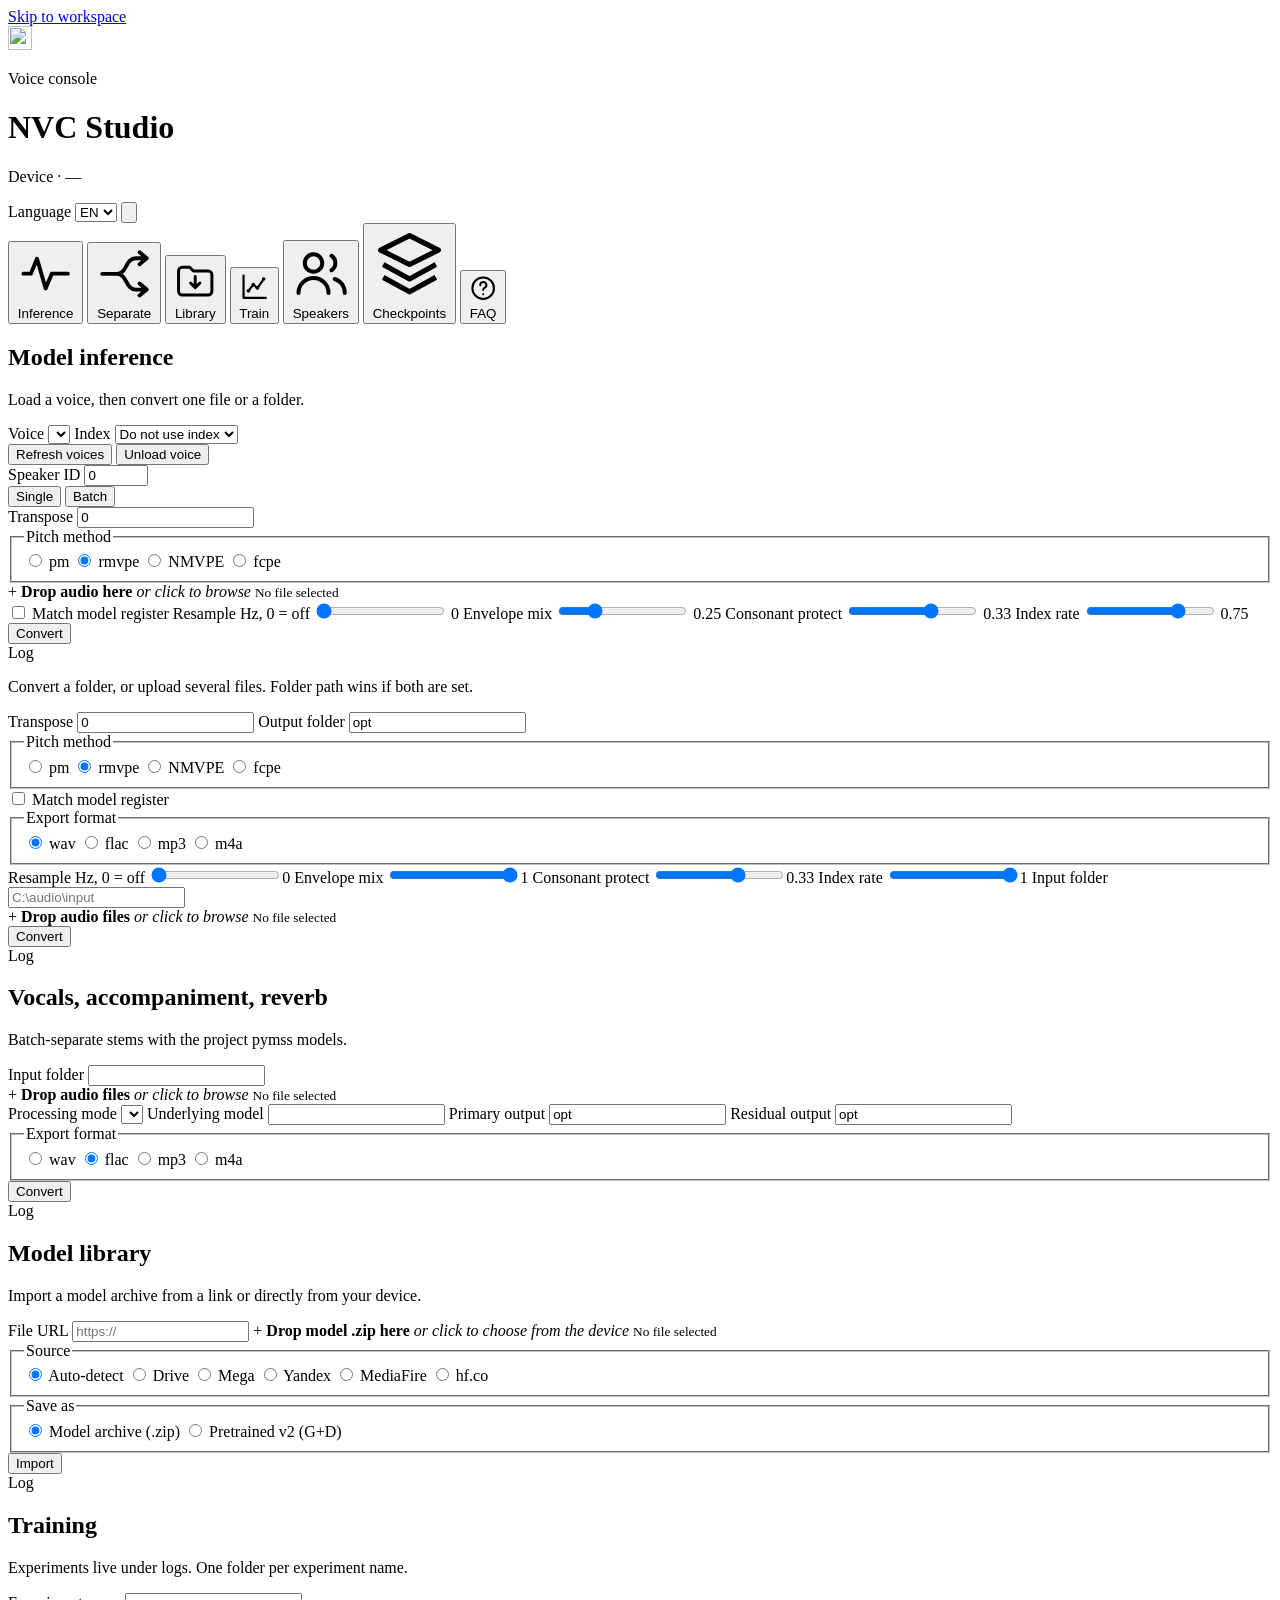
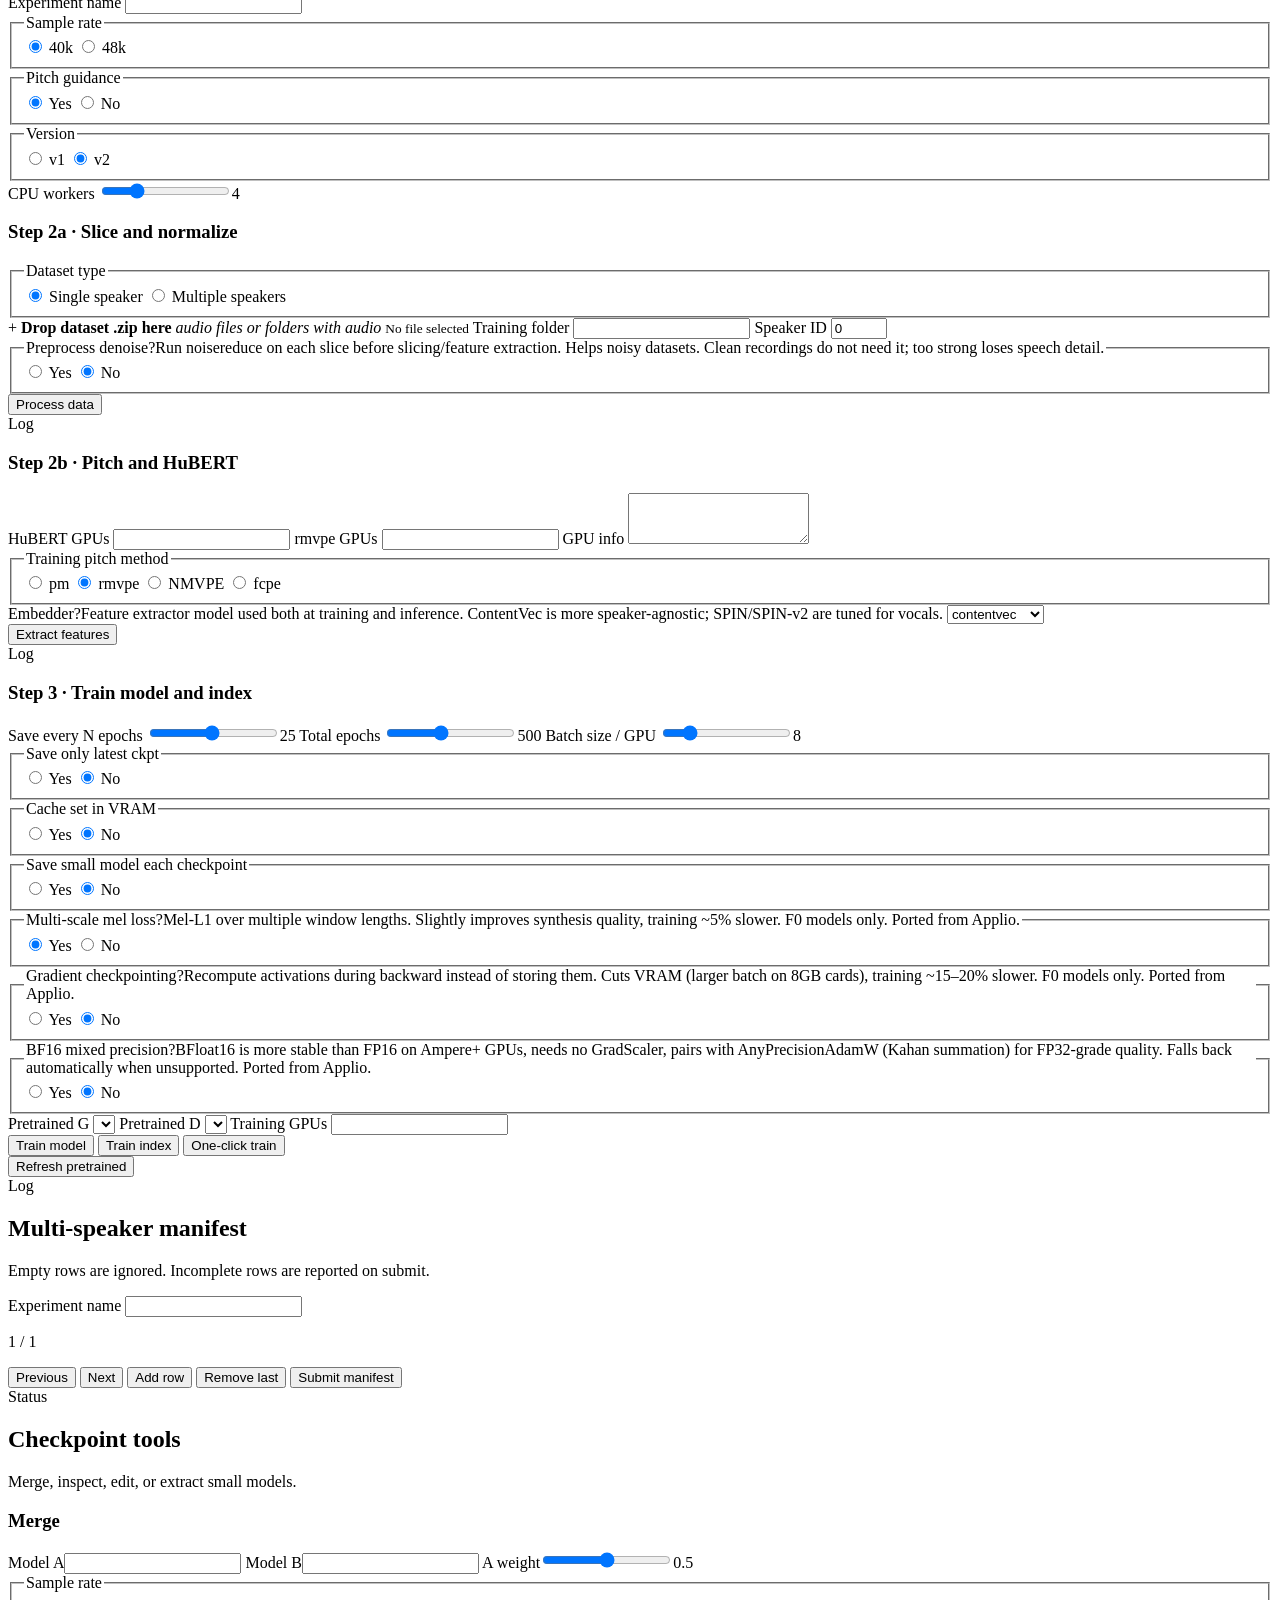
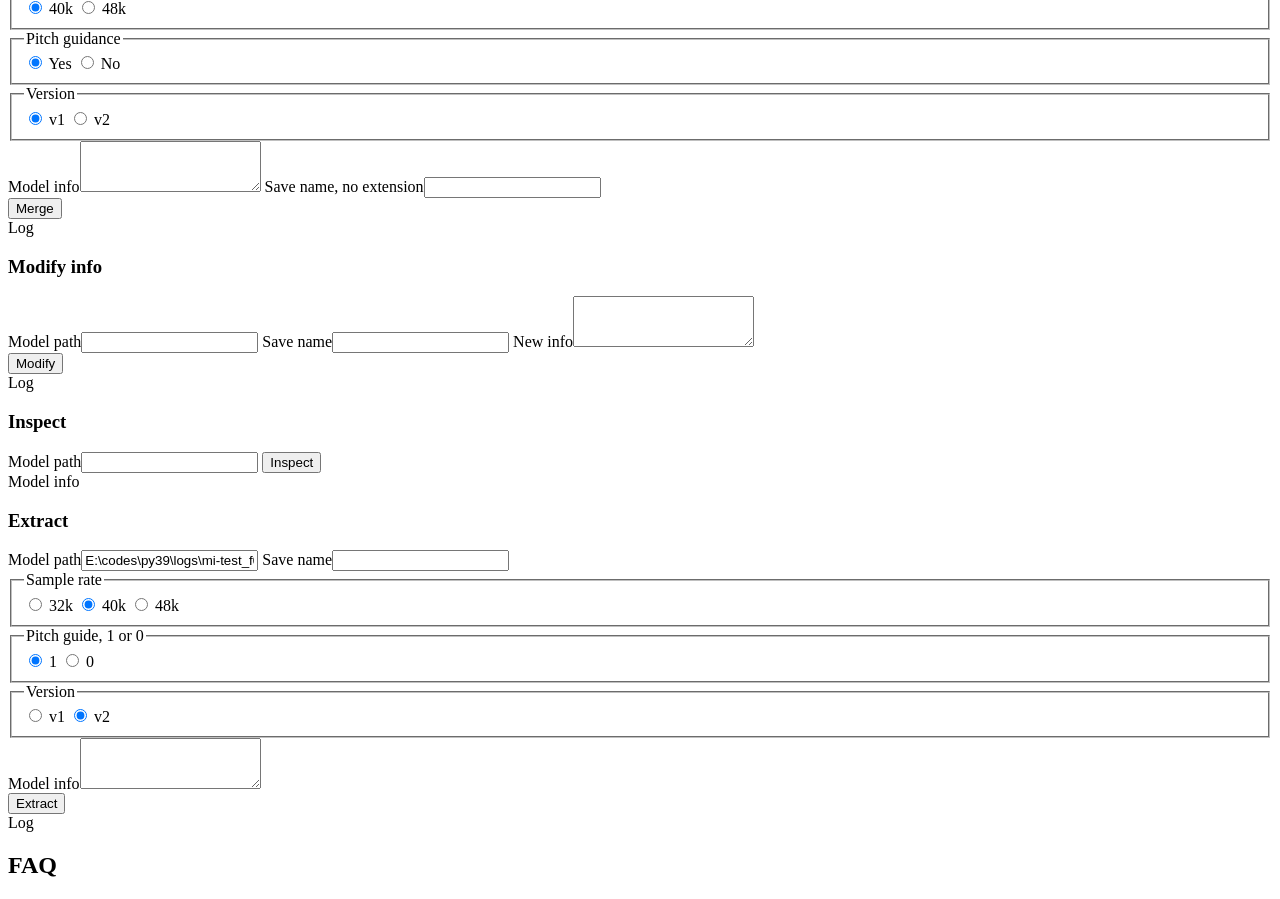
==== commit c6397cc9: "feat: integrate NMVPE pitch extraction" ====
--- a/tools/studio_static/index.html
+++ b/tools/studio_static/index.html
@@ -118,6 +118,7 @@
               <div class="choice-row">
               <label class="choice"><input type="radio" name="sF0" value="pm" /> pm</label>
               <label class="choice"><input type="radio" name="sF0" value="rmvpe" checked /> rmvpe</label>
+              <label class="choice"><input type="radio" name="sF0" value="nmvpe" /> NMVPE</label>
               <label class="choice"><input type="radio" name="sF0" value="fcpe" /> fcpe</label>
               </div>
             </fieldset>
@@ -190,6 +191,7 @@
               <div class="choice-row">
               <label class="choice"><input type="radio" name="bF0" value="pm" /> pm</label>
               <label class="choice"><input type="radio" name="bF0" value="rmvpe" checked /> rmvpe</label>
+              <label class="choice"><input type="radio" name="bF0" value="nmvpe" /> NMVPE</label>
               <label class="choice"><input type="radio" name="bF0" value="fcpe" /> fcpe</label>
               </div>
             </fieldset>
@@ -454,6 +456,7 @@
             <legend data-i18n="trainF0">Training pitch method</legend>
             <label class="choice"><input type="radio" name="tf0" value="pm" /> pm</label>
             <label class="choice"><input type="radio" name="tf0" value="rmvpe" checked /> rmvpe</label>
+            <label class="choice"><input type="radio" name="tf0" value="nmvpe" /> NMVPE</label>
             <label class="choice"><input type="radio" name="tf0" value="fcpe" /> fcpe</label>
           </fieldset>
           <label class="opt-host"> <span class="opt-label"><span data-i18n="embedder">Embedder</span><span class="opt-help" tabindex="0">?<span class="opt-help-popup" data-i18n="embedderHelp">Feature extractor model used both at training and inference. ContentVec is more speaker-agnostic; SPIN/SPIN-v2 are tuned for vocals.</span></span></span>
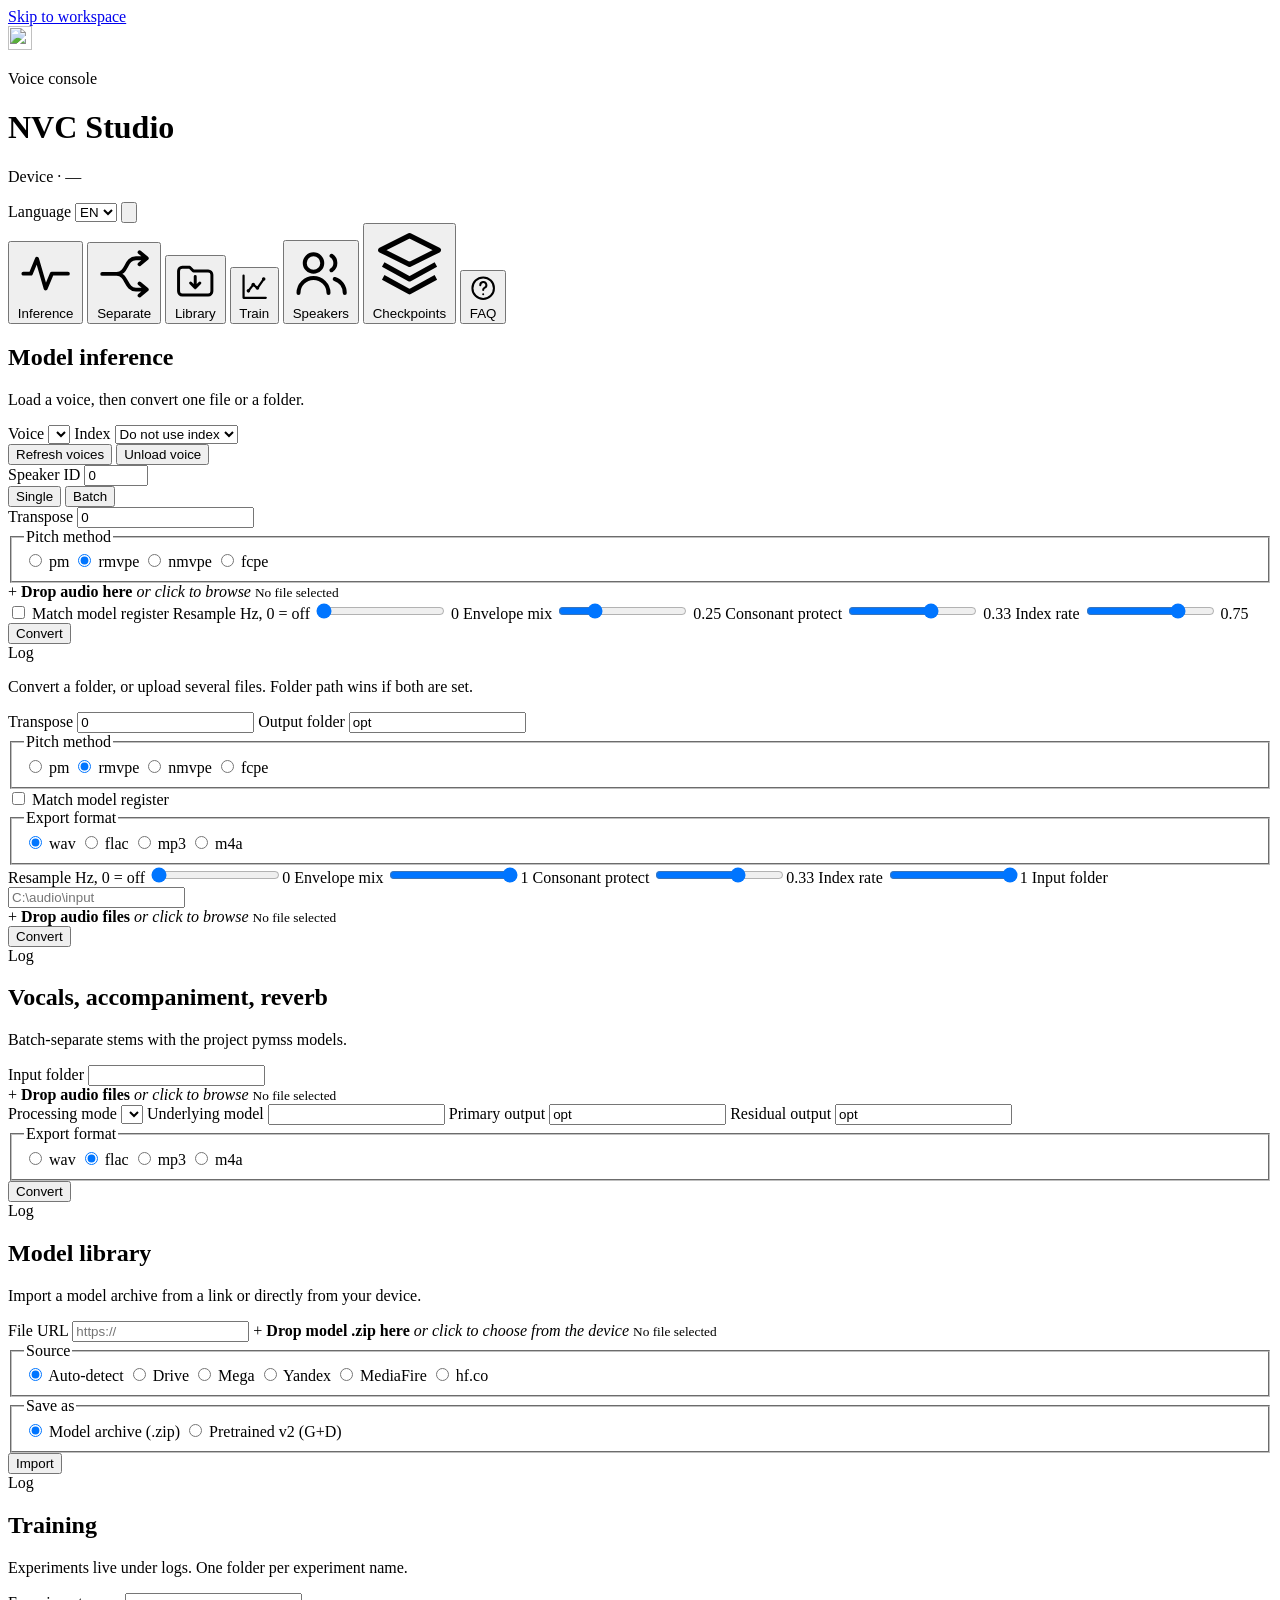
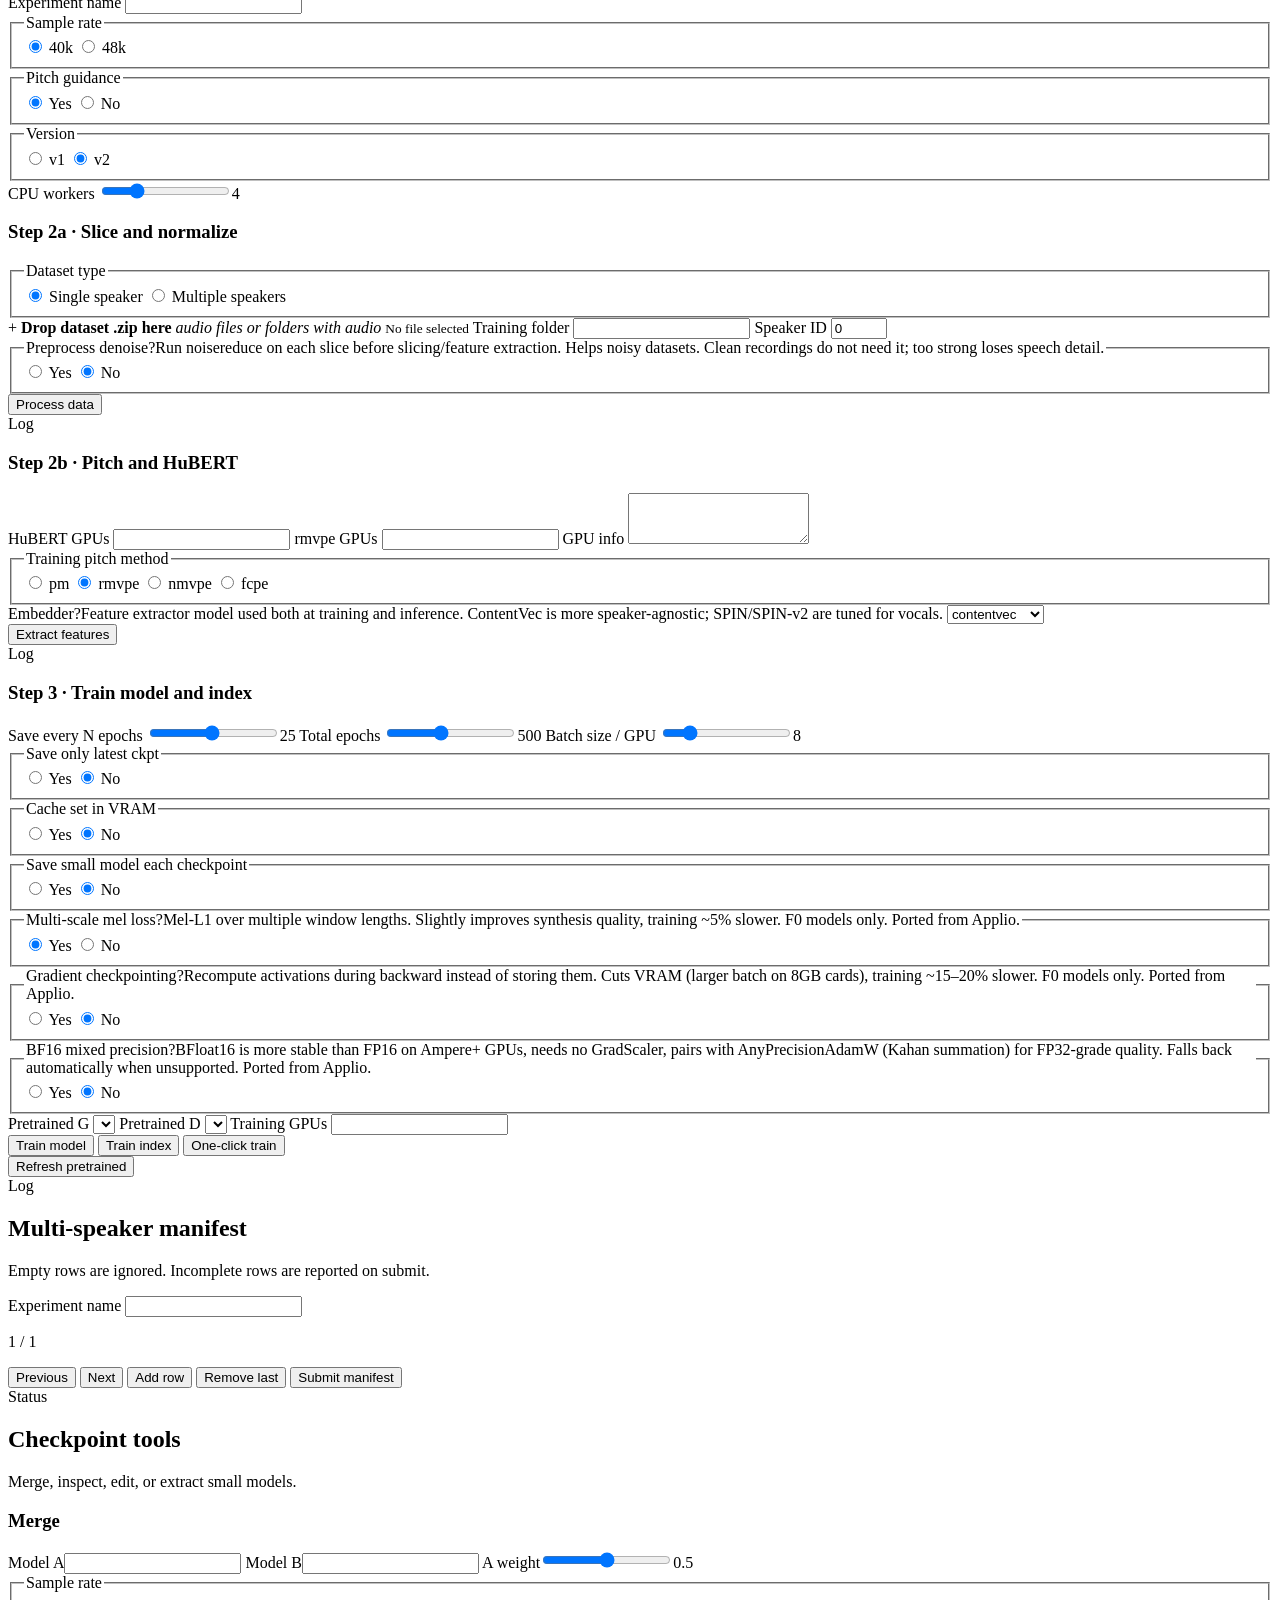
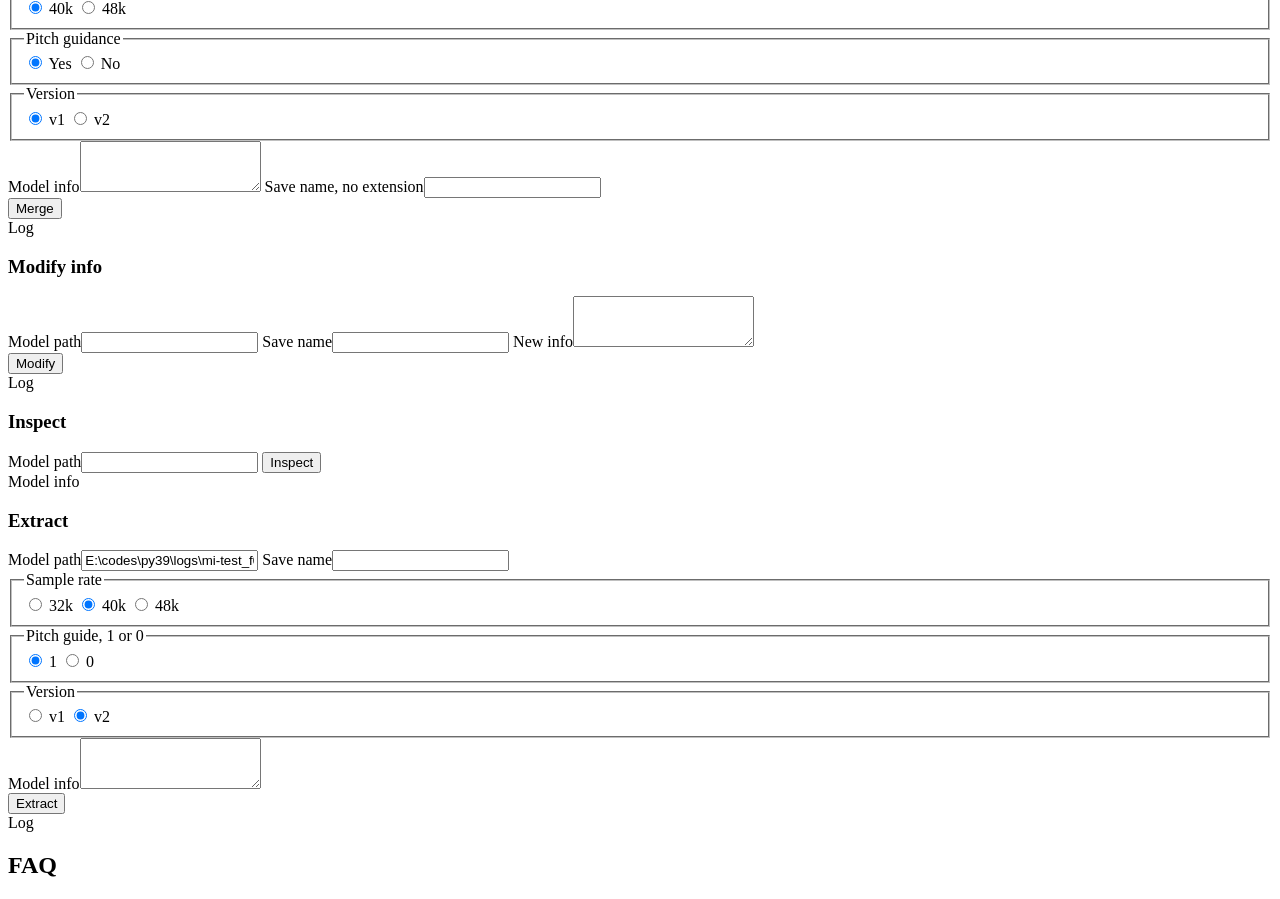
==== commit 2a4c26f4: "fix: lowercase nmvpe method labels" ====
--- a/tools/studio_static/index.html
+++ b/tools/studio_static/index.html
@@ -118,7 +118,7 @@
               <div class="choice-row">
               <label class="choice"><input type="radio" name="sF0" value="pm" /> pm</label>
               <label class="choice"><input type="radio" name="sF0" value="rmvpe" checked /> rmvpe</label>
-              <label class="choice"><input type="radio" name="sF0" value="nmvpe" /> NMVPE</label>
+              <label class="choice"><input type="radio" name="sF0" value="nmvpe" /> nmvpe</label>
               <label class="choice"><input type="radio" name="sF0" value="fcpe" /> fcpe</label>
               </div>
             </fieldset>
@@ -191,7 +191,7 @@
               <div class="choice-row">
               <label class="choice"><input type="radio" name="bF0" value="pm" /> pm</label>
               <label class="choice"><input type="radio" name="bF0" value="rmvpe" checked /> rmvpe</label>
-              <label class="choice"><input type="radio" name="bF0" value="nmvpe" /> NMVPE</label>
+              <label class="choice"><input type="radio" name="bF0" value="nmvpe" /> nmvpe</label>
               <label class="choice"><input type="radio" name="bF0" value="fcpe" /> fcpe</label>
               </div>
             </fieldset>
@@ -456,7 +456,7 @@
             <legend data-i18n="trainF0">Training pitch method</legend>
             <label class="choice"><input type="radio" name="tf0" value="pm" /> pm</label>
             <label class="choice"><input type="radio" name="tf0" value="rmvpe" checked /> rmvpe</label>
-            <label class="choice"><input type="radio" name="tf0" value="nmvpe" /> NMVPE</label>
+            <label class="choice"><input type="radio" name="tf0" value="nmvpe" /> nmvpe</label>
             <label class="choice"><input type="radio" name="tf0" value="fcpe" /> fcpe</label>
           </fieldset>
           <label class="opt-host"> <span class="opt-label"><span data-i18n="embedder">Embedder</span><span class="opt-help" tabindex="0">?<span class="opt-help-popup" data-i18n="embedderHelp">Feature extractor model used both at training and inference. ContentVec is more speaker-agnostic; SPIN/SPIN-v2 are tuned for vocals.</span></span></span>
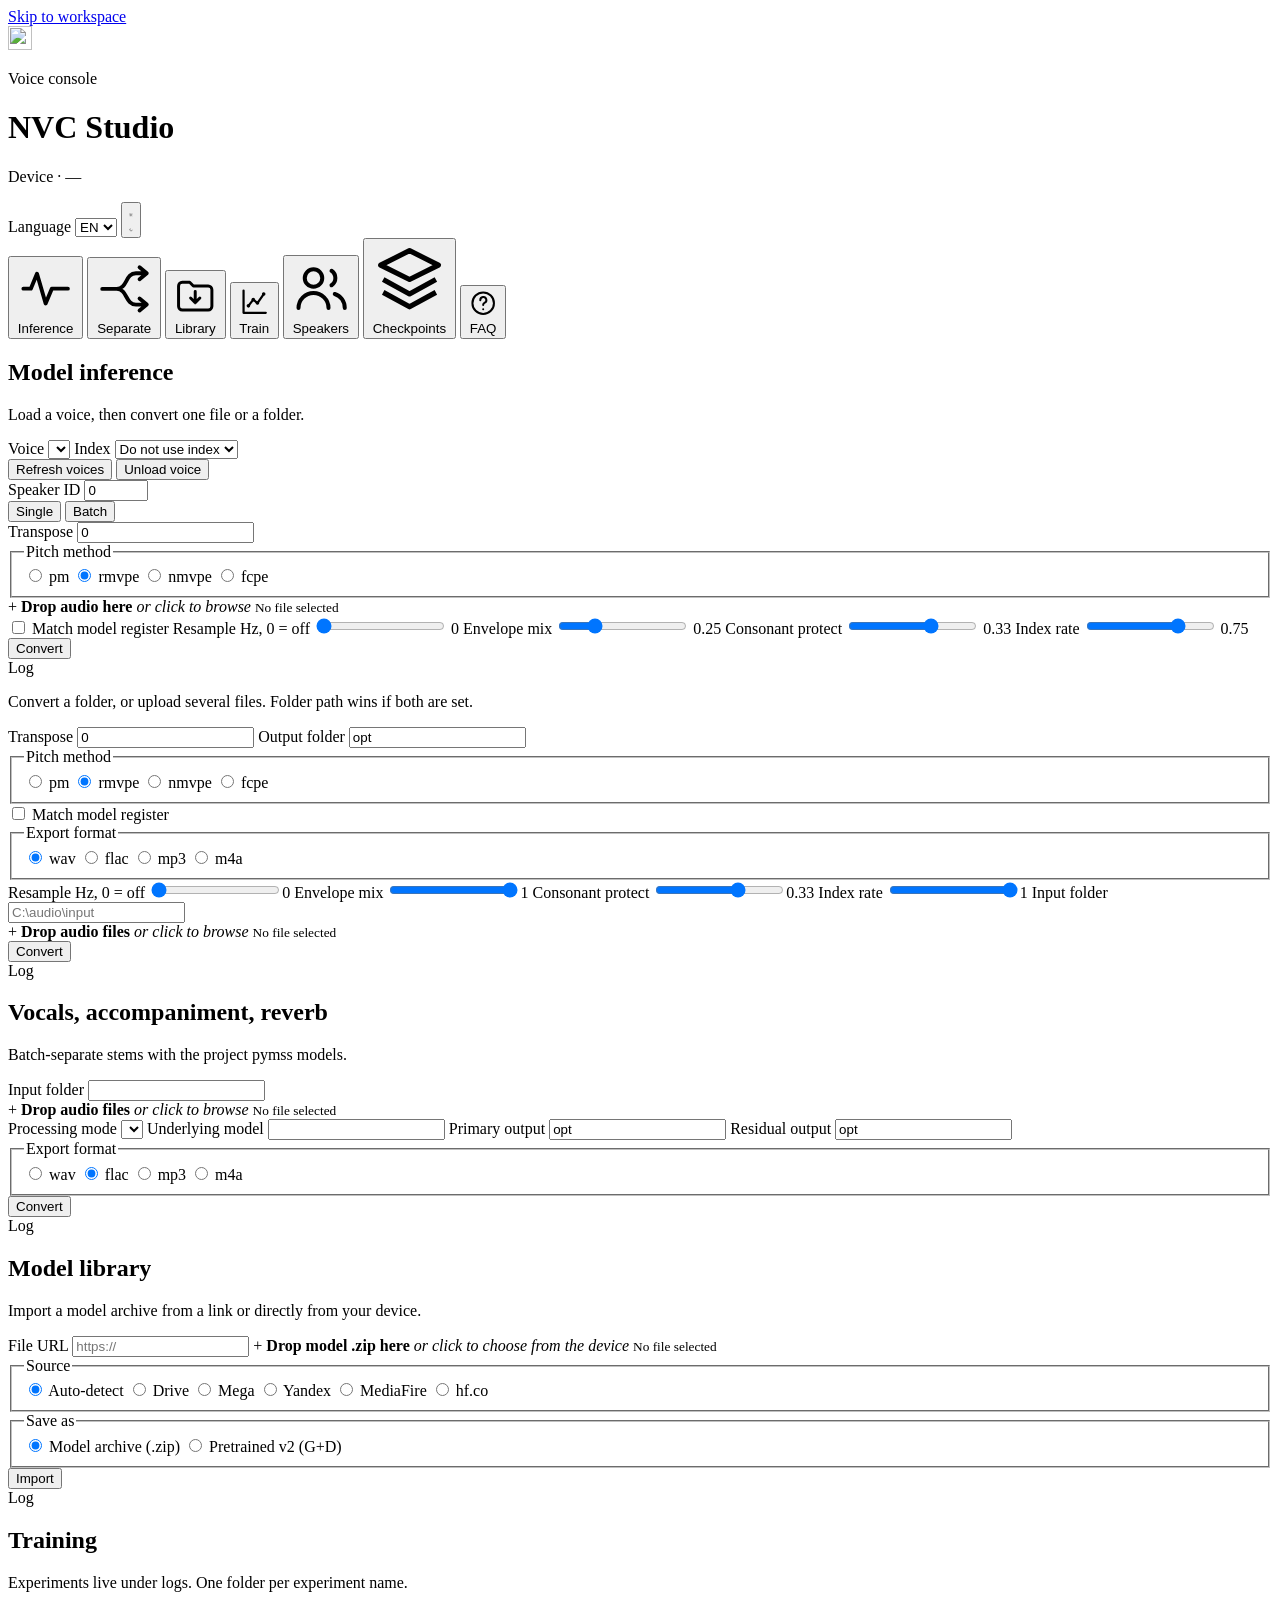
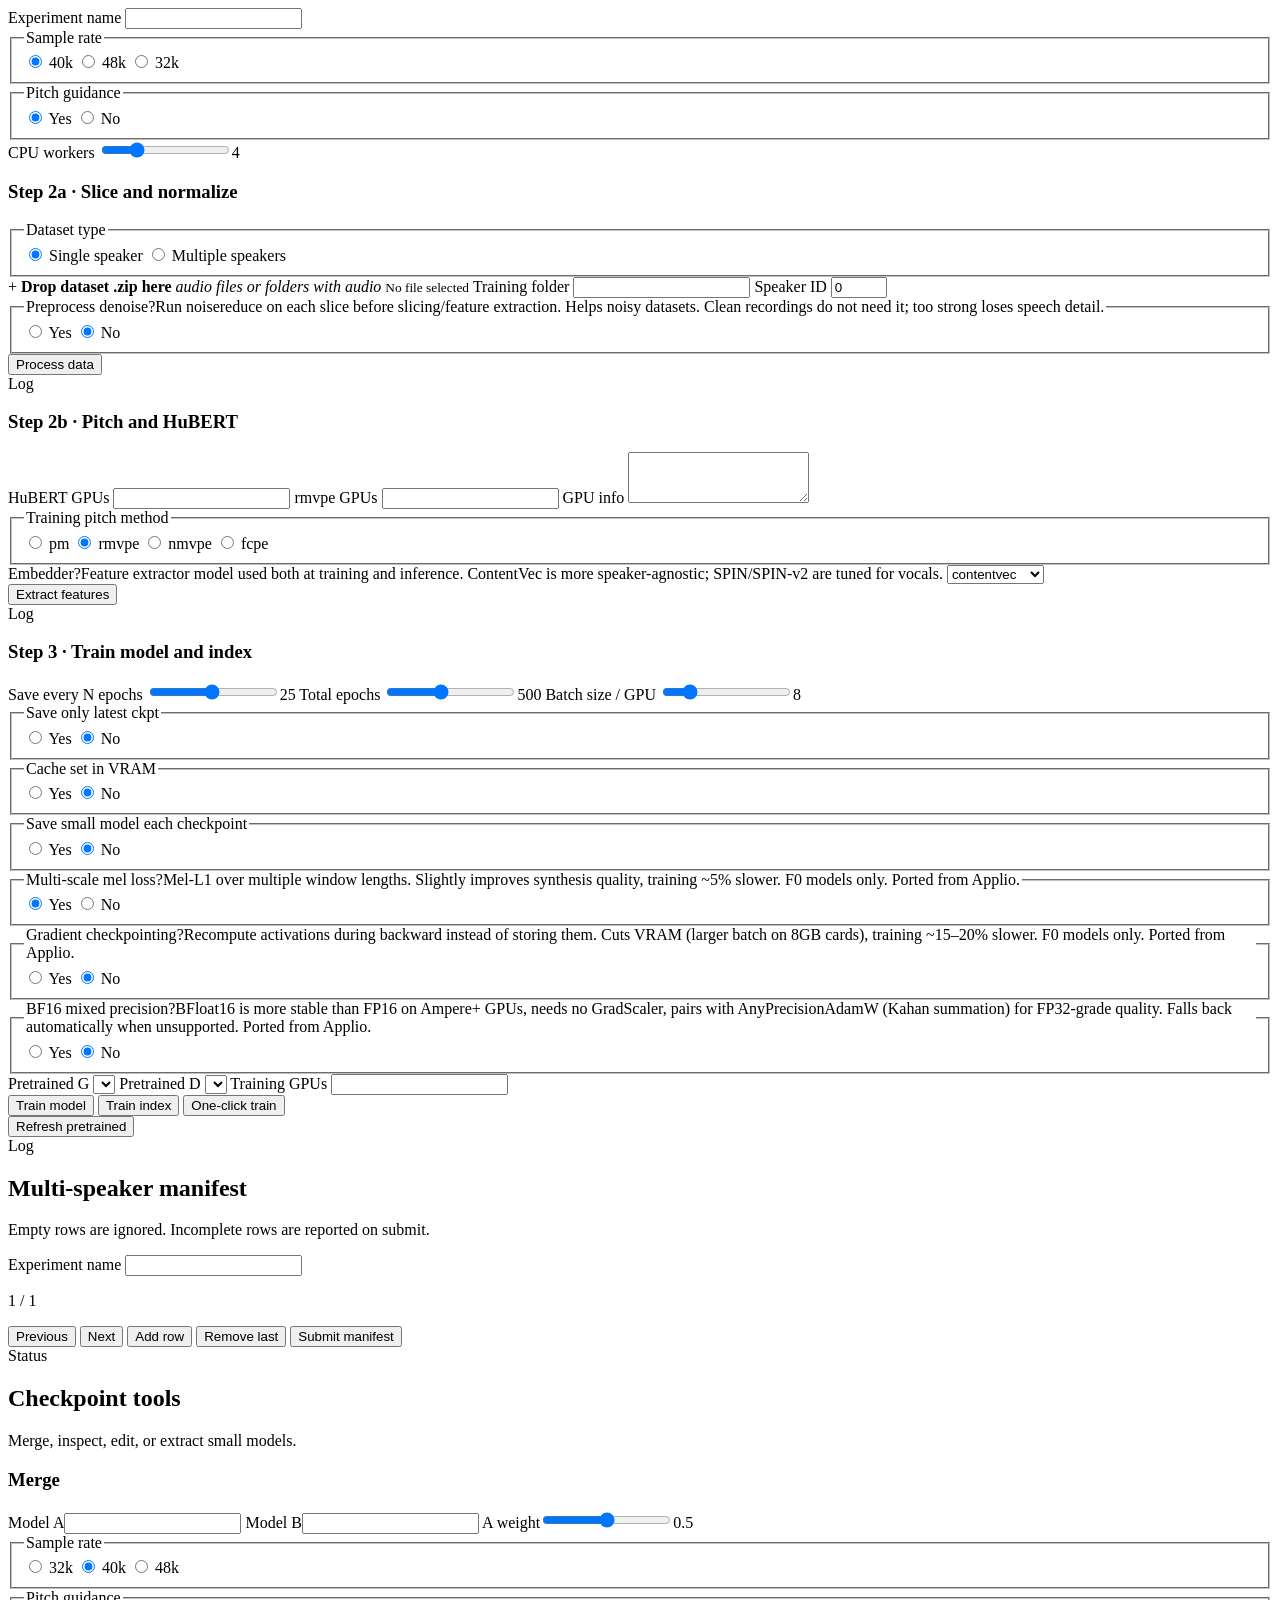
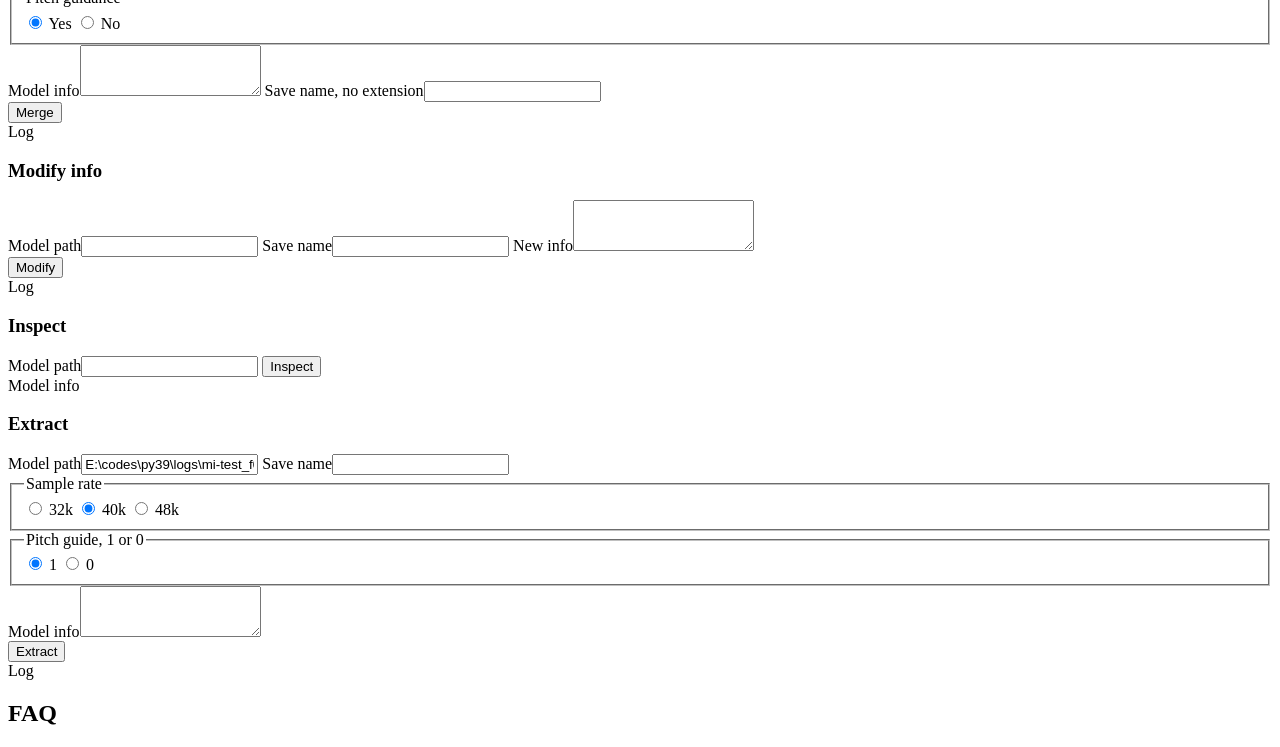
==== commit c1b2ab4c: "Remove v1 support and split GUI entrypoints" ====
--- a/tools/studio_static/index.html
+++ b/tools/studio_static/index.html
@@ -12,7 +12,7 @@
     <link rel="preconnect" href="https://fonts.googleapis.com" />
     <link rel="preconnect" href="https://fonts.gstatic.com" crossorigin />
     <link rel="stylesheet" href="https://fonts.googleapis.com/css2?family=IBM+Plex+Mono:wght@400;500&family=IBM+Plex+Sans:wght@400;500;600&display=swap" />
-    <link rel="stylesheet" href="/assets/static/app.css?v=13" />
+    <link rel="stylesheet" href="/assets/static/app.css?v=14" />
   </head>
   <body>
     <a class="skip" href="#workspace">Skip to workspace</a>
@@ -34,7 +34,8 @@
           </select>
         </label>
         <button type="button" id="themeToggle" class="icon-btn" aria-label="Switch to light theme">
-          <svg viewBox="0 0 24 24" aria-hidden="true"><circle cx="12" cy="12" r="4" fill="none" stroke="currentColor" stroke-width="1.6"/><path d="M12 3v2.2M12 18.8V21M4.9 4.9l1.6 1.6M17.5 17.5l1.6 1.6M3 12h2.2M18.8 12H21M4.9 19.1l1.6-1.6M17.5 6.5l1.6-1.6" fill="none" stroke="currentColor" stroke-width="1.6" stroke-linecap="round"/></svg>
+          <svg class="theme-icon theme-icon-sun" viewBox="0 0 24 24" aria-hidden="true"><circle cx="12" cy="12" r="4" fill="none" stroke="currentColor" stroke-width="1.6"/><path d="M12 3v2.2M12 18.8V21M4.9 4.9l1.6 1.6M17.5 17.5l1.6 1.6M3 12h2.2M18.8 12H21M4.9 19.1l1.6-1.6M17.5 6.5l1.6-1.6" fill="none" stroke="currentColor" stroke-width="1.6" stroke-linecap="round"/></svg>
+          <svg class="theme-icon theme-icon-moon" viewBox="0 0 24 24" aria-hidden="true"><path d="M20.2 15.4A8.5 8.5 0 0 1 8.6 3.8 8.5 8.5 0 1 0 20.2 15.4Z" fill="none" stroke="currentColor" stroke-width="1.6" stroke-linecap="round" stroke-linejoin="round"/></svg>
         </button>
       </div>
     </header>
@@ -378,7 +379,7 @@
             <div class="choice-row">
             <label class="choice"><input type="radio" name="sr" value="40k" checked /> 40k</label>
             <label class="choice"><input type="radio" name="sr" value="48k" /> 48k</label>
-            <label class="choice" id="sr32wrap" hidden><input type="radio" name="sr" value="32k" /> 32k</label>
+            <label class="choice" id="sr32wrap"><input type="radio" name="sr" value="32k" /> 32k</label>
             </div>
           </fieldset>
           <fieldset>
@@ -386,13 +387,6 @@
             <div class="choice-row">
             <label class="choice"><input type="radio" name="ifF0" value="1" checked /> <span data-i18n="yes">Yes</span></label>
             <label class="choice"><input type="radio" name="ifF0" value="0" /> <span data-i18n="no">No</span></label>
-            </div>
-          </fieldset>
-          <fieldset>
-            <legend data-i18n="version">Version</legend>
-            <div class="choice-row">
-            <label class="choice"><input type="radio" name="ver" value="v1" /> v1</label>
-            <label class="choice"><input type="radio" name="ver" value="v2" checked /> v2</label>
             </div>
           </fieldset>
           <label> <span data-i18n="cpuWorkers">CPU workers</span>
@@ -465,6 +459,7 @@
               <option value="contentvec" selected>contentvec</option>
               <option value="spin">spin</option>
               <option value="spin-v2">spin-v2</option>
+              <option value="mhubert147">mhubert147</option>
             </select>
           </label>
         </div>
@@ -582,16 +577,13 @@
             <label> <span data-i18n="modelB">Model B</span><input id="mB" type="text" spellcheck="false" /></label>
             <label> <span data-i18n="weightA">A weight</span><input id="mAlpha" type="range" min="0" max="1" step="0.01" value="0.5" /><output>0.5</output></label>
             <fieldset><legend data-i18n="sampleRate">Sample rate</legend>
+              <label class="choice"><input type="radio" name="mSr" value="32k" /> 32k</label>
               <label class="choice"><input type="radio" name="mSr" value="40k" checked /> 40k</label>
               <label class="choice"><input type="radio" name="mSr" value="48k" /> 48k</label>
             </fieldset>
             <fieldset><legend data-i18n="pitchGuide">Pitch guidance</legend>
               <label class="choice"><input type="radio" name="mF0" value="是" checked /> <span data-i18n="yes">Yes</span></label>
               <label class="choice"><input type="radio" name="mF0" value="否" /> <span data-i18n="no">No</span></label>
-            </fieldset>
-            <fieldset><legend data-i18n="version">Version</legend>
-              <label class="choice"><input type="radio" name="mVer" value="v1" checked /> v1</label>
-              <label class="choice"><input type="radio" name="mVer" value="v2" /> v2</label>
             </fieldset>
             <label class="wide"> <span data-i18n="modelInfo">Model info</span><textarea id="mInfo" rows="3"></textarea></label>
             <label> <span data-i18n="saveNameNoExt">Save name, no extension</span><input id="mName" type="text" /></label>
@@ -638,10 +630,6 @@
               <label class="choice"><input type="radio" name="eF0" value="1" checked /> 1</label>
               <label class="choice"><input type="radio" name="eF0" value="0" /> 0</label>
             </fieldset>
-            <fieldset><legend data-i18n="version">Version</legend>
-              <label class="choice"><input type="radio" name="eVer" value="v1" /> v1</label>
-              <label class="choice"><input type="radio" name="eVer" value="v2" checked /> v2</label>
-            </fieldset>
             <label class="wide"> <span data-i18n="modelInfo">Model info</span><textarea id="eInfo" rows="3"></textarea></label>
           </div>
           <button type="button" id="runExtCkpt" class="btn primary" data-i18n="extract">Extract</button>
@@ -661,7 +649,7 @@
     </main>
     </div>
     <script src="https://cdn.jsdelivr.net/npm/marked/marked.min.js"></script>
-    <script src="/assets/static/i18n.js?v=13"></script>
-    <script src="/assets/static/app.js?v=13"></script>
+    <script src="/assets/static/i18n.js?v=14"></script>
+    <script src="/assets/static/app.js?v=14"></script>
   </body>
 </html>
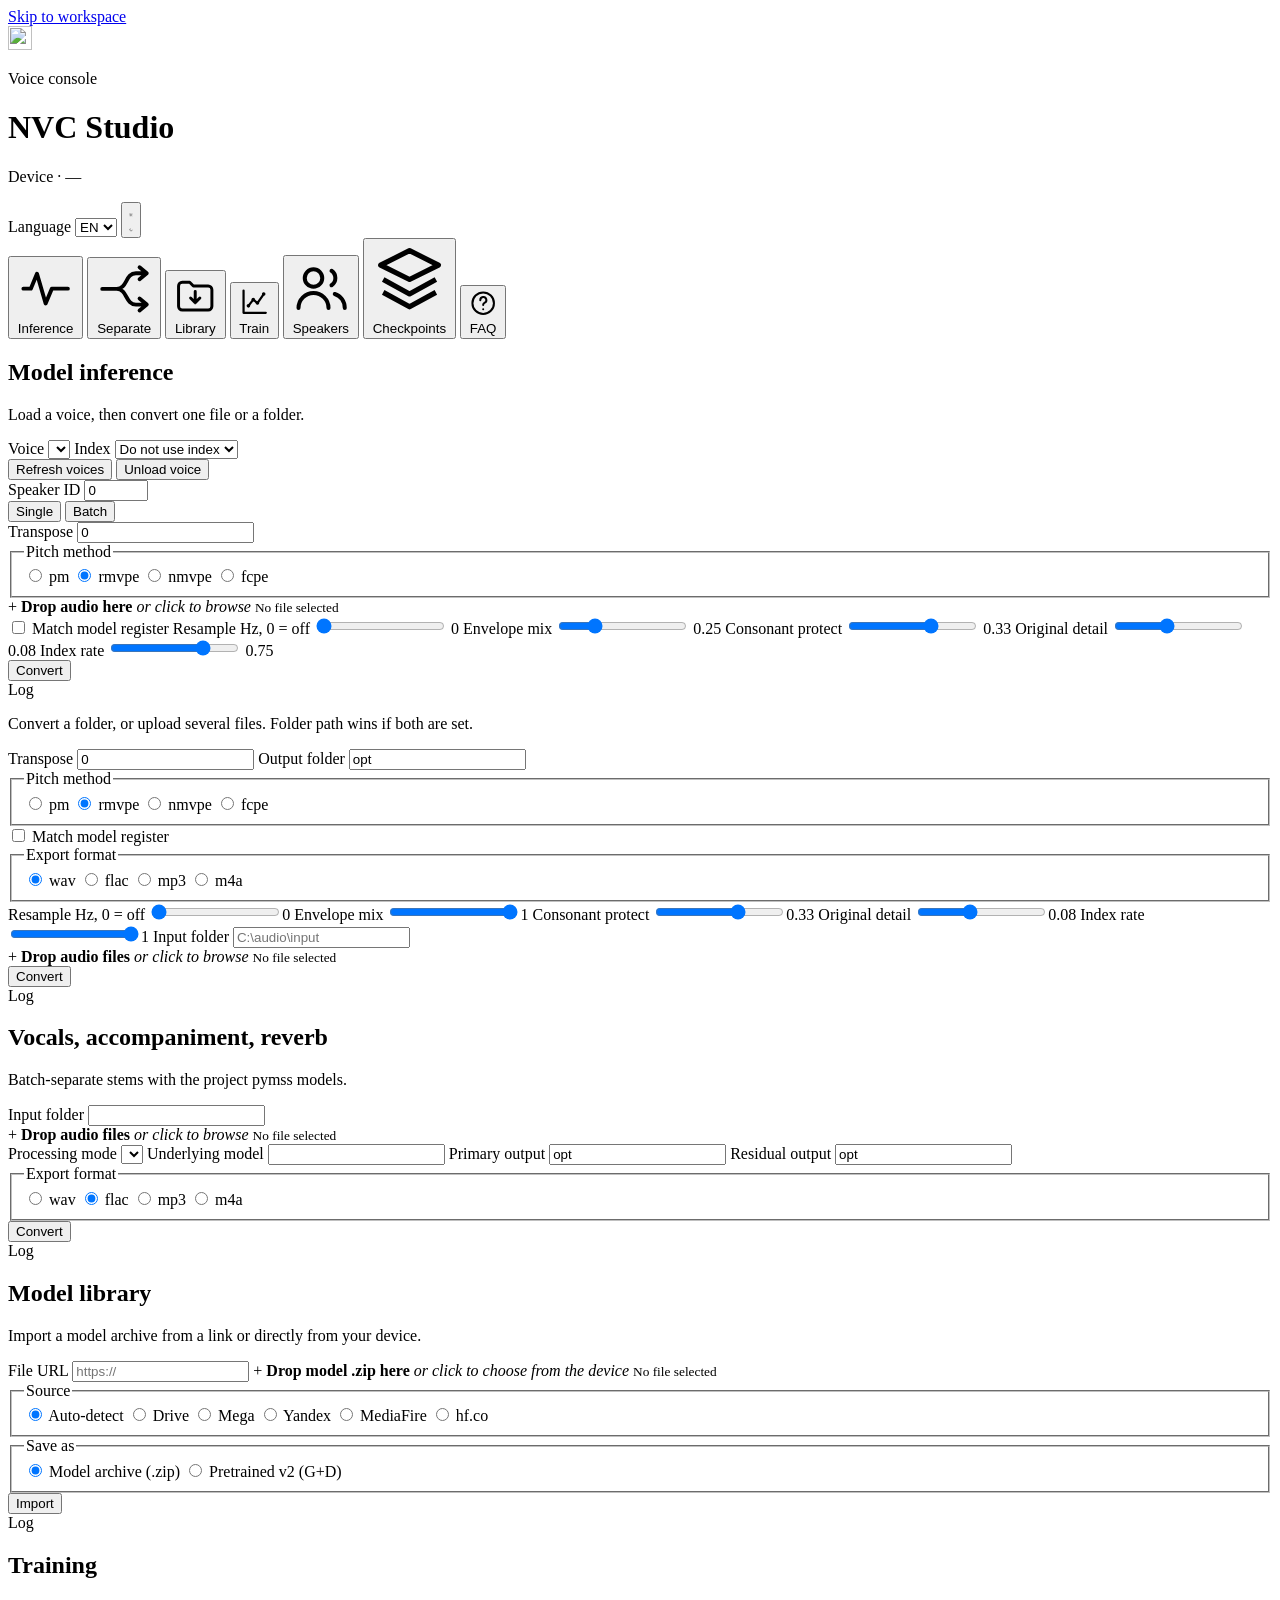
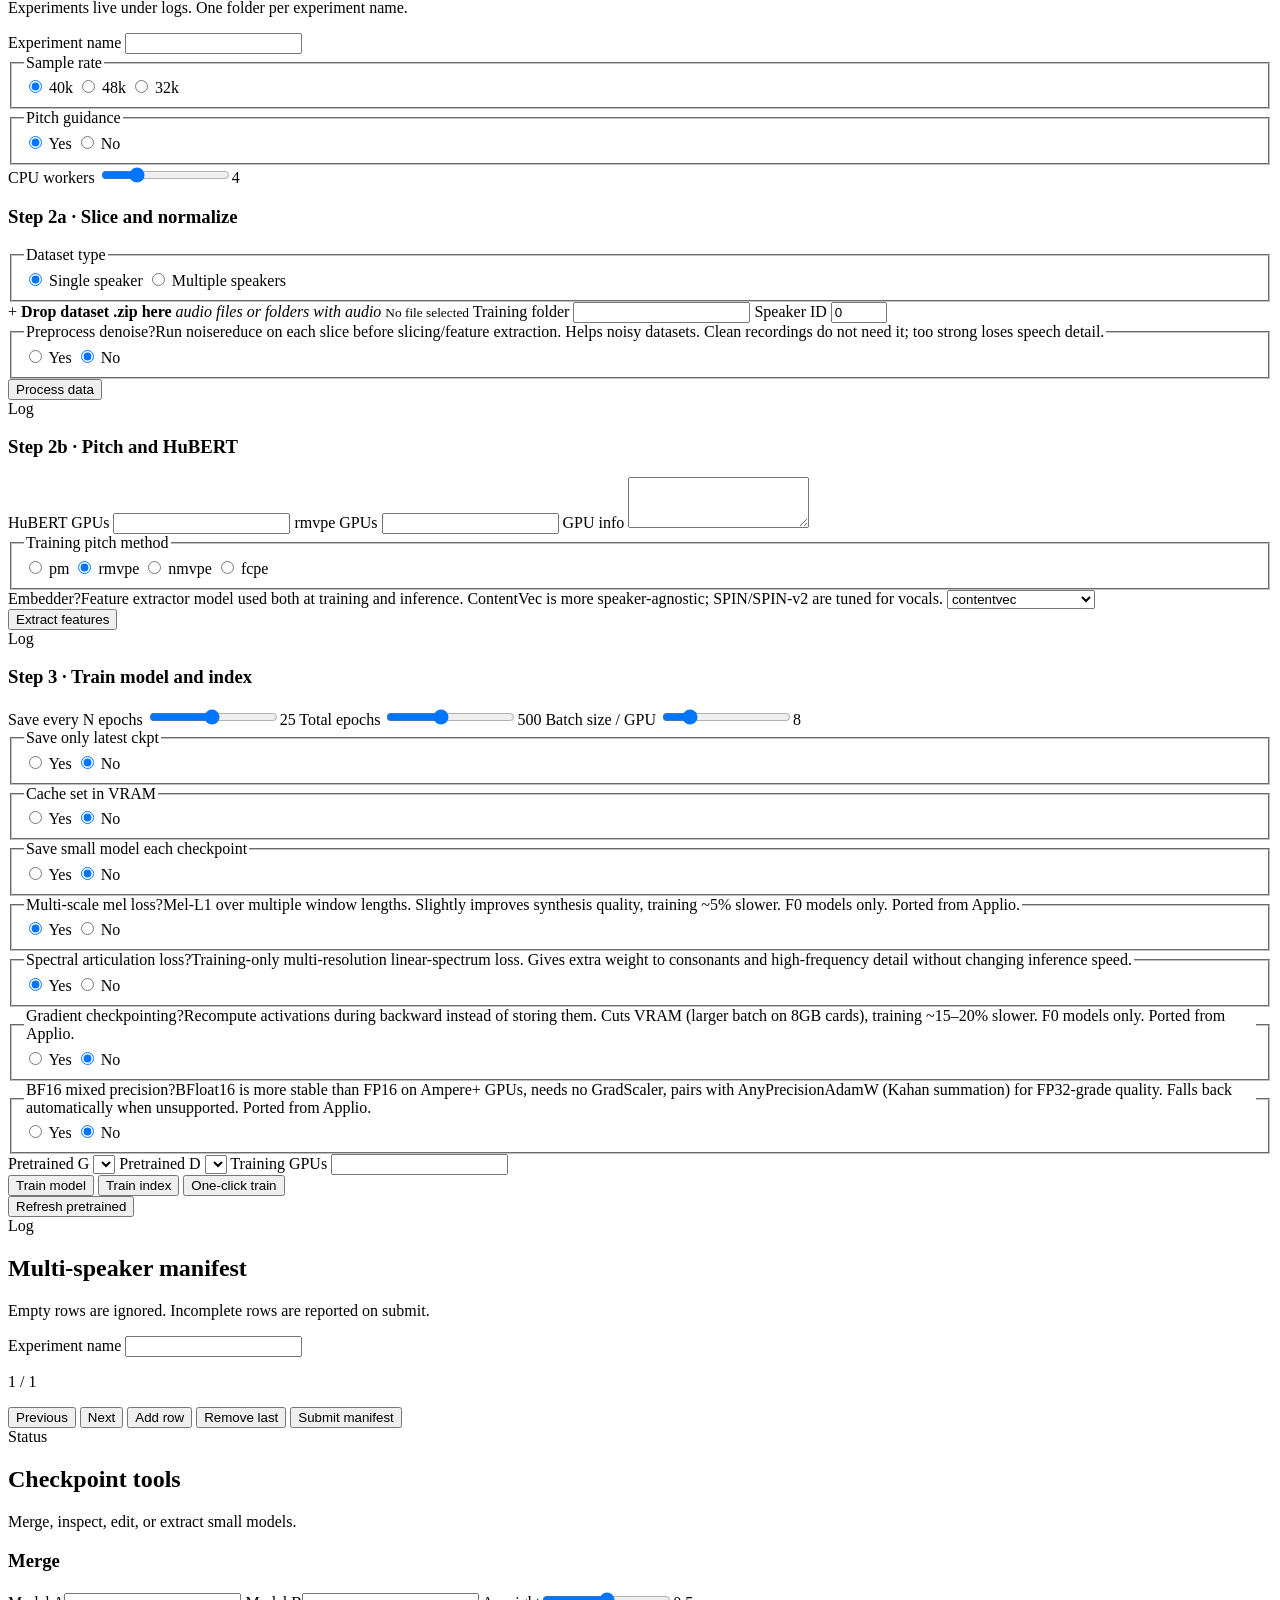
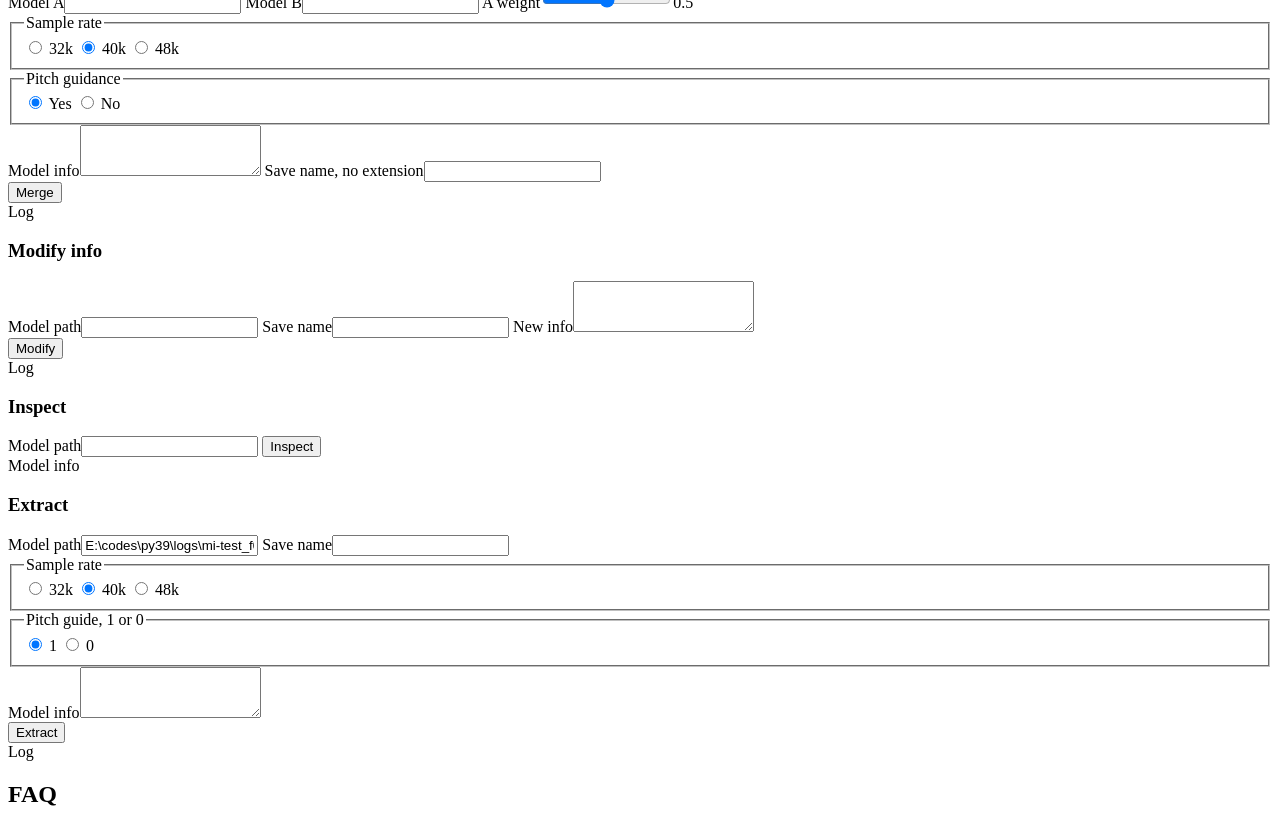
==== commit a9a955e7: "feat: add DualPath vocal detail controls" ====
--- a/tools/studio_static/index.html
+++ b/tools/studio_static/index.html
@@ -163,6 +163,10 @@
               <input id="sProtect" type="range" min="0" max="0.5" step="0.01" value="0.33" />
               <output>0.33</output>
             </label>
+            <label> <span data-i18n="detailMorph">Original detail</span>
+              <input id="sDetail" type="range" min="0" max="0.2" step="0.01" value="0.08" />
+              <output>0.08</output>
+            </label>
             <label> <span data-i18n="indexRate">Index rate</span>
               <input id="sIndexRate" type="range" min="0" max="1" step="0.01" value="0.75" />
               <output>0.75</output>
@@ -233,6 +237,9 @@
             <label> <span data-i18n="protect">Consonant protect</span>
               <input id="bProtect" type="range" min="0" max="0.5" step="0.01" value="0.33" /><output>0.33</output>
             </label>
+            <label> <span data-i18n="detailMorph">Original detail</span>
+              <input id="bDetail" type="range" min="0" max="0.2" step="0.01" value="0.08" /><output>0.08</output>
+            </label>
             <label> <span data-i18n="indexRate">Index rate</span>
               <input id="bIndexRate" type="range" min="0" max="1" step="0.01" value="1" /><output>1</output>
             </label>
@@ -460,6 +467,7 @@
               <option value="spin">spin</option>
               <option value="spin-v2">spin-v2</option>
               <option value="mhubert147">mhubert147</option>
+              <option value="mhubert147-phonetic">mhubert147-phonetic</option>
             </select>
           </label>
         </div>
@@ -502,6 +510,11 @@
             <legend><span class="opt-label"><span data-i18n="msMel">Multi-scale mel loss</span><span class="opt-help" tabindex="0">?<span class="opt-help-popup" data-i18n="msMelHelp">Mel-L1 over multiple window lengths. Slightly improves synthesis quality, training ~5% slower. F0 models only. Ported from Applio.</span></span></span></legend>
             <label class="choice"><input type="radio" name="msMel" value="1" checked /> <span data-i18n="yes">Yes</span></label>
             <label class="choice"><input type="radio" name="msMel" value="0" /> <span data-i18n="no">No</span></label>
+          </fieldset>
+          <fieldset class="opt-host">
+            <legend><span class="opt-label"><span data-i18n="spectralDetail">Spectral articulation loss</span><span class="opt-help" tabindex="0">?<span class="opt-help-popup" data-i18n="spectralDetailHelp">Training-only multi-resolution linear-spectrum loss. Gives extra weight to consonants and high-frequency detail without changing inference speed.</span></span></span></legend>
+            <label class="choice"><input type="radio" name="spectralDetail" value="1" checked /> <span data-i18n="yes">Yes</span></label>
+            <label class="choice"><input type="radio" name="spectralDetail" value="0" /> <span data-i18n="no">No</span></label>
           </fieldset>
           <fieldset class="opt-host">
             <legend><span class="opt-label"><span data-i18n="gradCkpt">Gradient checkpointing</span><span class="opt-help" tabindex="0">?<span class="opt-help-popup" data-i18n="gradCkptHelp">Recompute activations during backward instead of storing them. Cuts VRAM (larger batch on 8GB cards), training ~15–20% slower. F0 models only. Ported from Applio.</span></span></span></legend>
@@ -649,7 +662,7 @@
     </main>
     </div>
     <script src="https://cdn.jsdelivr.net/npm/marked/marked.min.js"></script>
-    <script src="/assets/static/i18n.js?v=14"></script>
-    <script src="/assets/static/app.js?v=14"></script>
+    <script src="/assets/static/i18n.js?v=15"></script>
+    <script src="/assets/static/app.js?v=15"></script>
   </body>
 </html>
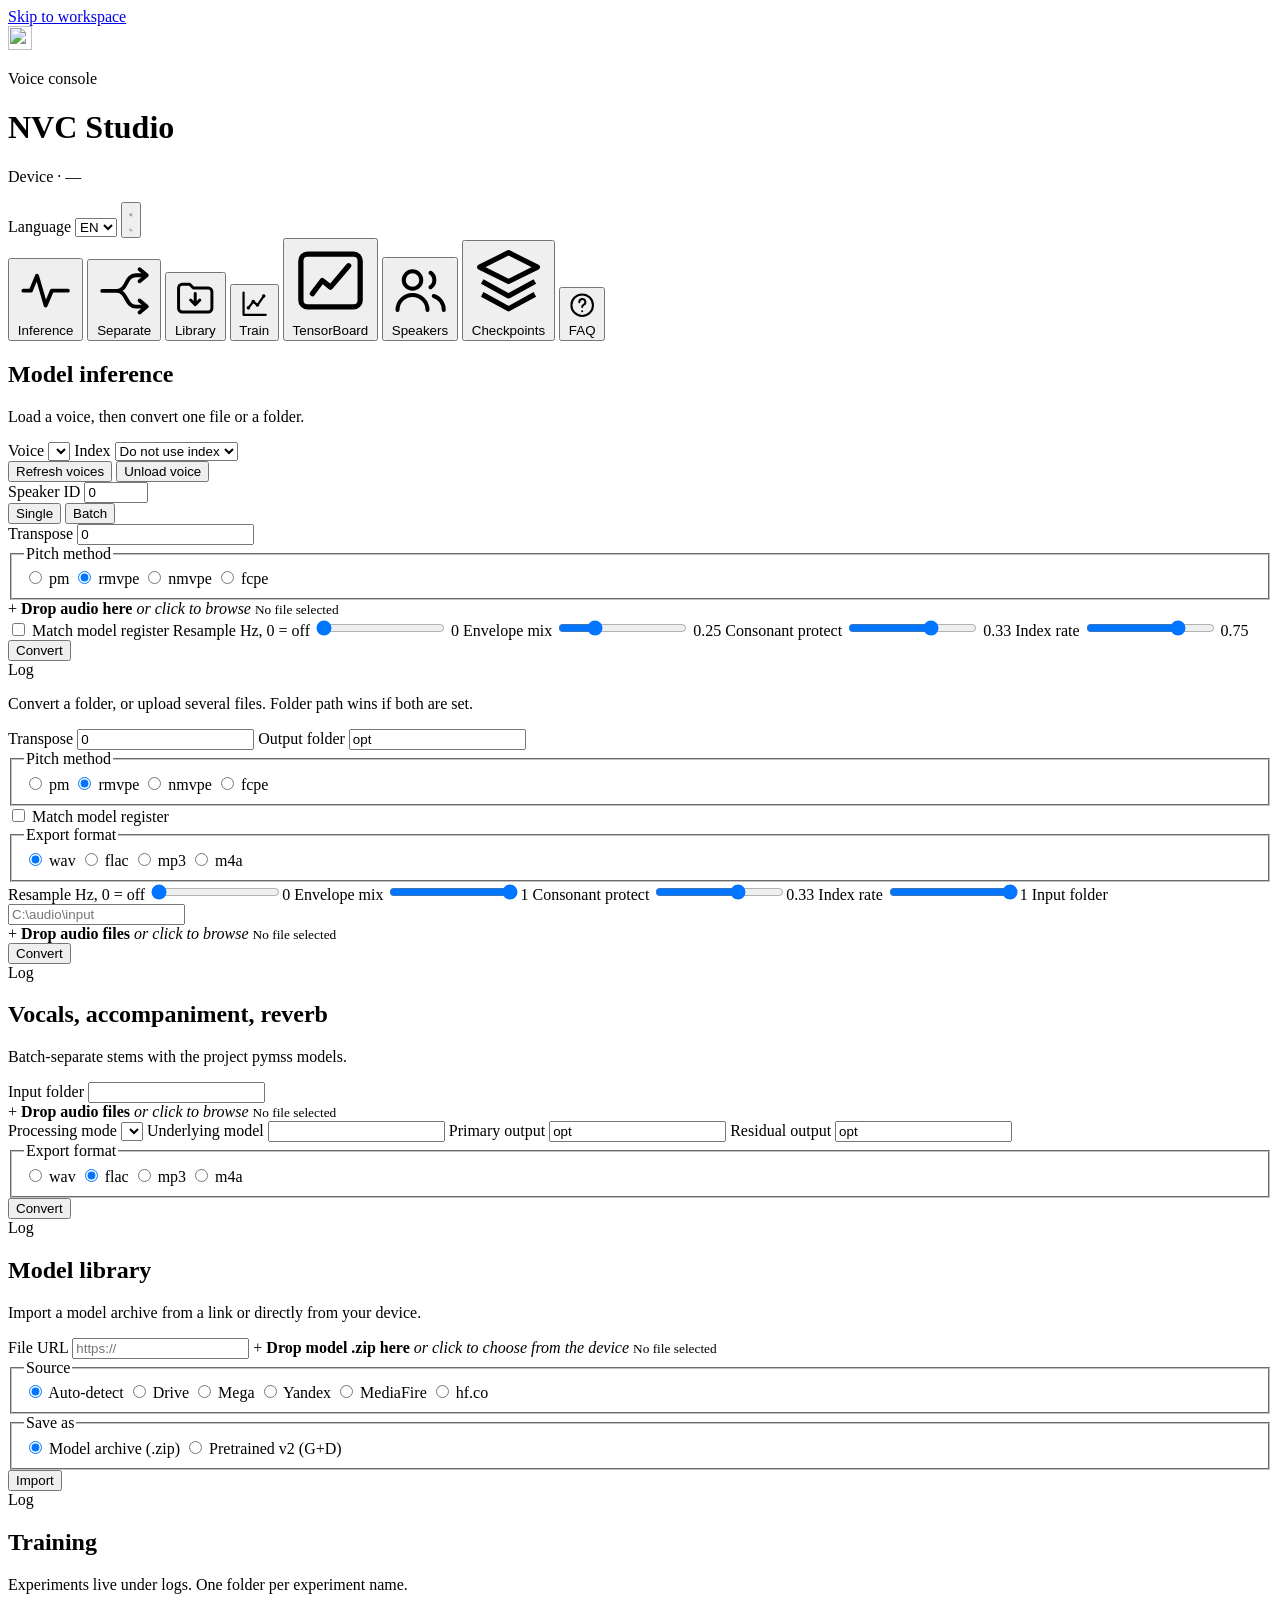
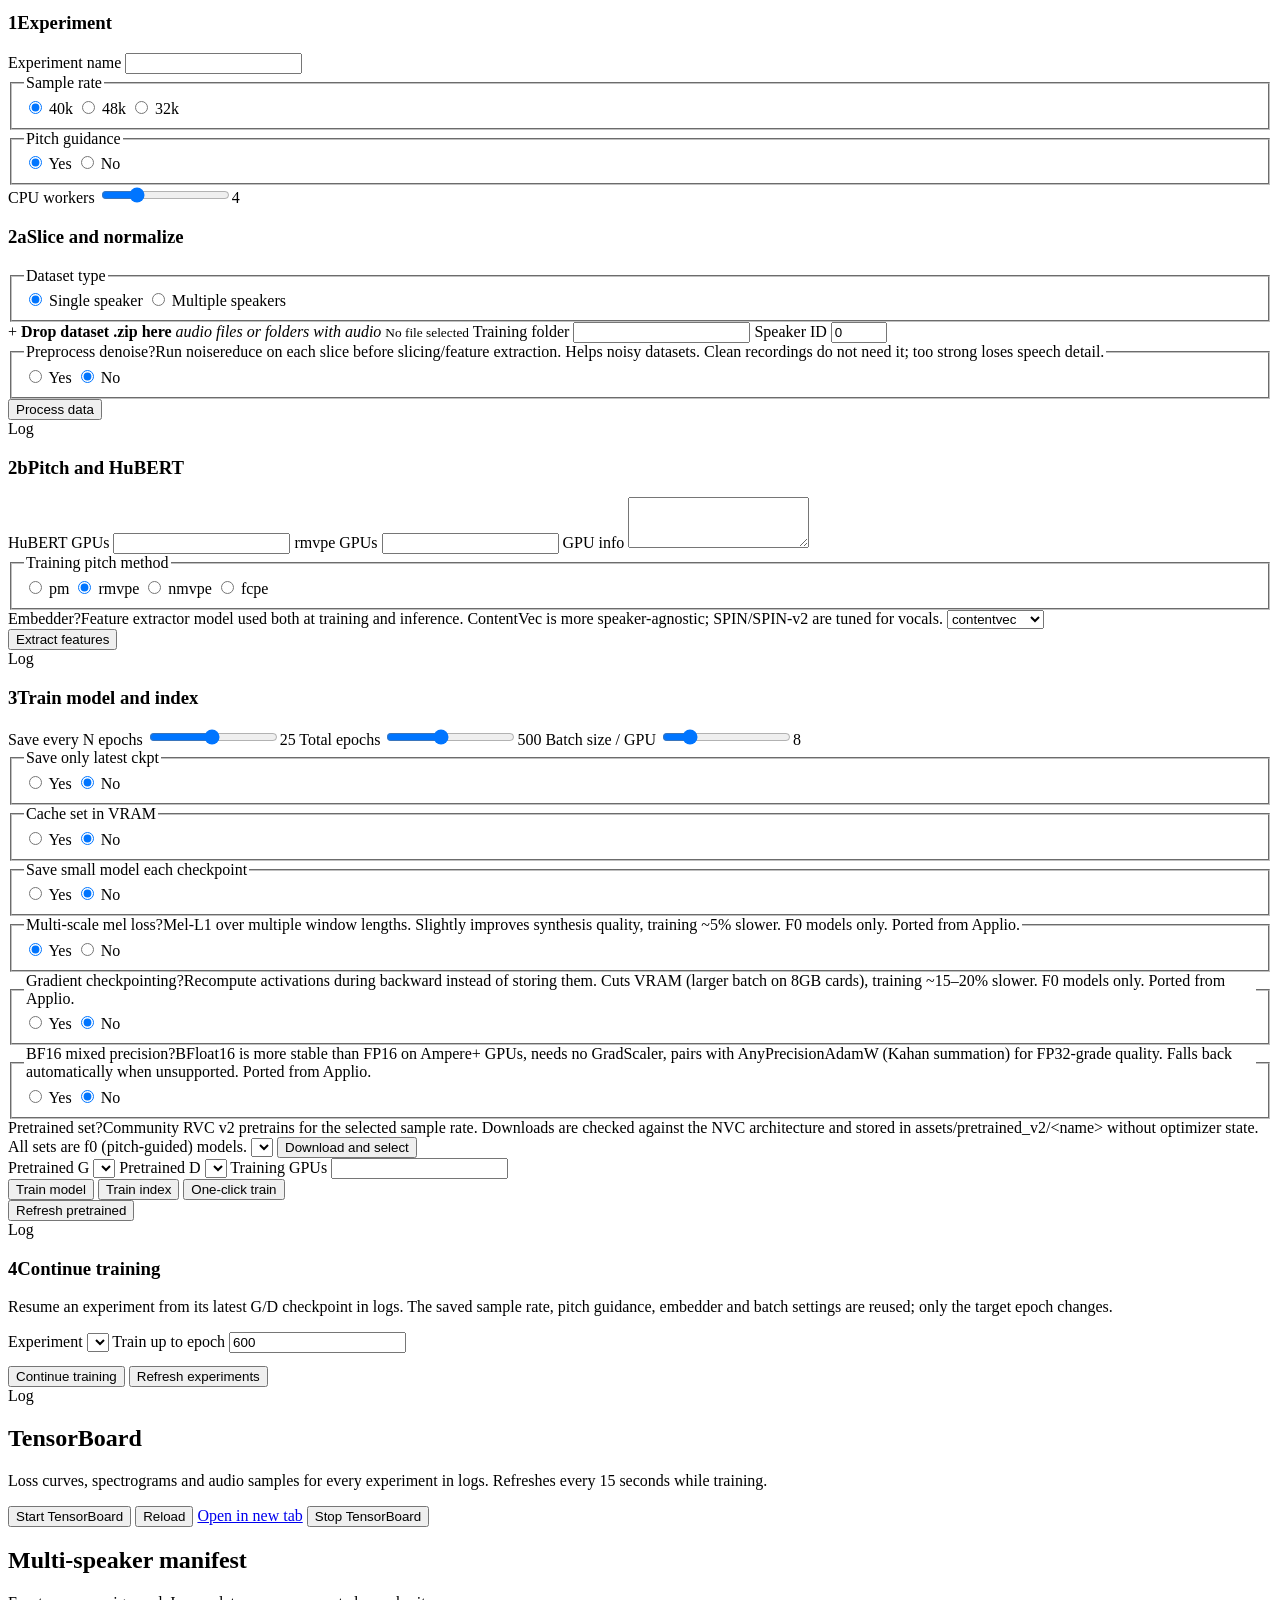
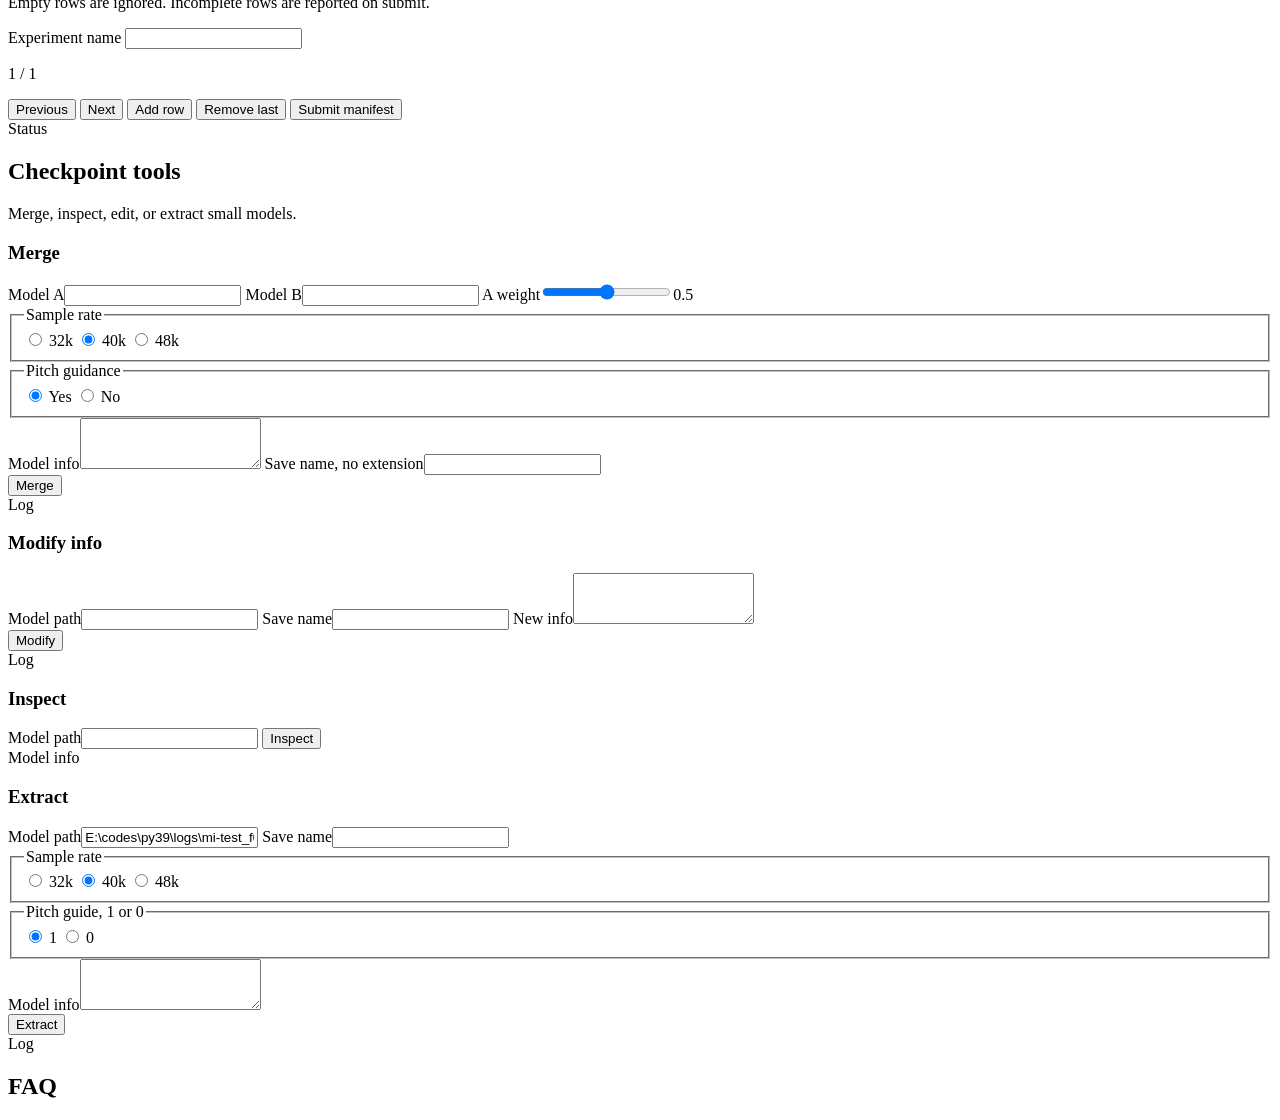
==== commit 03751fbc: "feat(studio): redesign UI and add training controls - New palette: black dark theme and hair-blue ac" ====
--- a/tools/studio_static/index.html
+++ b/tools/studio_static/index.html
@@ -11,8 +11,8 @@
     <link rel="apple-touch-icon" href="/assets/static/logo-180.png" />
     <link rel="preconnect" href="https://fonts.googleapis.com" />
     <link rel="preconnect" href="https://fonts.gstatic.com" crossorigin />
-    <link rel="stylesheet" href="https://fonts.googleapis.com/css2?family=IBM+Plex+Mono:wght@400;500&family=IBM+Plex+Sans:wght@400;500;600&display=swap" />
-    <link rel="stylesheet" href="/assets/static/app.css?v=14" />
+    <link rel="stylesheet" href="https://fonts.googleapis.com/css2?family=JetBrains+Mono:wght@400;500&family=Onest:wght@400;500;600&family=Unbounded:wght@500;600&display=swap" />
+    <link rel="stylesheet" href="/assets/static/app.css?v=22" />
   </head>
   <body>
     <a class="skip" href="#workspace">Skip to workspace</a>
@@ -58,6 +58,10 @@
         <svg viewBox="0 0 24 24" aria-hidden="true"><path d="M4 4v16h16" fill="none" stroke="currentColor" stroke-width="1.6" stroke-linecap="round" stroke-linejoin="round"/><path d="M7.5 15l3.5-4.5 3 2.5 4.5-6.5" fill="none" stroke="currentColor" stroke-width="1.6" stroke-linecap="round" stroke-linejoin="round"/><circle cx="7.5" cy="15" r="1.3" fill="currentColor"/><circle cx="11" cy="10.5" r="1.3" fill="currentColor"/><circle cx="14" cy="13" r="1.3" fill="currentColor"/><circle cx="18.5" cy="6.5" r="1.3" fill="currentColor"/></svg>
         <span data-i18n="tabTrain">Train</span>
       </button>
+      <button type="button" class="tab" data-tab="tensorboard">
+        <svg viewBox="0 0 24 24" aria-hidden="true"><rect x="3" y="4" width="18" height="16" rx="2" fill="none" stroke="currentColor" stroke-width="1.6"/><path d="M6.5 16l3-4 2.5 2 5.5-6.5" fill="none" stroke="currentColor" stroke-width="1.6" stroke-linecap="round" stroke-linejoin="round"/></svg>
+        <span>TensorBoard</span>
+      </button>
       <button type="button" class="tab" data-tab="helper">
         <svg viewBox="0 0 24 24" aria-hidden="true"><circle cx="9" cy="8" r="3.5" fill="none" stroke="currentColor" stroke-width="1.6"/><path d="M3 20c0-3.3 2.7-6 6-6s6 2.7 6 6M16.2 5.1a3.5 3.5 0 0 1 0 5.8M17.5 14.4c2.4.7 4 2.9 4 5.6" fill="none" stroke="currentColor" stroke-width="1.6" stroke-linecap="round"/></svg>
         <span data-i18n="tabHelper">Speakers</span>
@@ -116,7 +120,7 @@
             </label>
             <fieldset>
               <legend data-i18n="f0Method">Pitch method</legend>
-              <div class="choice-row">
+              <div class="seg">
               <label class="choice"><input type="radio" name="sF0" value="pm" /> pm</label>
               <label class="choice"><input type="radio" name="sF0" value="rmvpe" checked /> rmvpe</label>
               <label class="choice"><input type="radio" name="sF0" value="nmvpe" /> nmvpe</label>
@@ -163,10 +167,6 @@
               <input id="sProtect" type="range" min="0" max="0.5" step="0.01" value="0.33" />
               <output>0.33</output>
             </label>
-            <label> <span data-i18n="detailMorph">Original detail</span>
-              <input id="sDetail" type="range" min="0" max="0.2" step="0.01" value="0.08" />
-              <output>0.08</output>
-            </label>
             <label> <span data-i18n="indexRate">Index rate</span>
               <input id="sIndexRate" type="range" min="0" max="1" step="0.01" value="0.75" />
               <output>0.75</output>
@@ -193,7 +193,7 @@
             </label>
             <fieldset>
               <legend data-i18n="f0Method">Pitch method</legend>
-              <div class="choice-row">
+              <div class="seg">
               <label class="choice"><input type="radio" name="bF0" value="pm" /> pm</label>
               <label class="choice"><input type="radio" name="bF0" value="rmvpe" checked /> rmvpe</label>
               <label class="choice"><input type="radio" name="bF0" value="nmvpe" /> nmvpe</label>
@@ -221,7 +221,7 @@
             </div>
             <fieldset>
               <legend data-i18n="exportFormat">Export format</legend>
-              <div class="choice-row">
+              <div class="seg">
               <label class="choice"><input type="radio" name="bFmt" value="wav" checked /> wav</label>
               <label class="choice"><input type="radio" name="bFmt" value="flac" /> flac</label>
               <label class="choice"><input type="radio" name="bFmt" value="mp3" /> mp3</label>
@@ -236,9 +236,6 @@
             </label>
             <label> <span data-i18n="protect">Consonant protect</span>
               <input id="bProtect" type="range" min="0" max="0.5" step="0.01" value="0.33" /><output>0.33</output>
-            </label>
-            <label> <span data-i18n="detailMorph">Original detail</span>
-              <input id="bDetail" type="range" min="0" max="0.2" step="0.01" value="0.08" /><output>0.08</output>
             </label>
             <label> <span data-i18n="indexRate">Index rate</span>
               <input id="bIndexRate" type="range" min="0" max="1" step="0.01" value="1" /><output>1</output>
@@ -298,7 +295,7 @@
           </label>
           <fieldset>
             <legend data-i18n="exportFormat">Export format</legend>
-            <div class="choice-row">
+            <div class="seg">
             <label class="choice"><input type="radio" name="pFmt" value="wav" /> wav</label>
             <label class="choice"><input type="radio" name="pFmt" value="flac" checked /> flac</label>
             <label class="choice"><input type="radio" name="pFmt" value="mp3" /> mp3</label>
@@ -346,7 +343,7 @@
             </label>
             <fieldset>
               <legend data-i18n="libSource">Source</legend>
-              <div class="choice-row wrap">
+              <div class="seg">
                 <label class="choice"><input type="radio" name="libSrc" value="auto" checked /> <span data-i18n="libAuto">Auto-detect</span></label>
                 <label class="choice"><input type="radio" name="libSrc" value="gdrive" /> Drive</label>
                 <label class="choice"><input type="radio" name="libSrc" value="mega" /> Mega</label>
@@ -357,7 +354,7 @@
             </fieldset>
             <fieldset>
               <legend data-i18n="libKind">Save as</legend>
-              <div class="choice-row wrap">
+              <div class="seg">
                 <label class="choice"><input type="radio" name="libKind" value="zip" checked /> <span data-i18n="libZip">Model archive (.zip)</span></label>
                 <label class="choice"><input type="radio" name="libKind" value="pretrained" /> <span data-i18n="libPre">Pretrained v2 (G+D)</span></label>
               </div>
@@ -377,13 +374,14 @@
           <p data-i18n="trainLead">Experiments live under logs. One folder per experiment name.</p>
         </header>
         <article class="tile">
+        <h3 class="step-title"><span class="step-num">1</span><span data-i18n="step1">Experiment</span></h3>
         <div class="stack">
           <label> <span data-i18n="expName">Experiment name</span>
             <input id="expName" type="text" autocomplete="off" />
           </label>
           <fieldset>
             <legend data-i18n="sampleRate">Sample rate</legend>
-            <div class="choice-row">
+            <div class="seg">
             <label class="choice"><input type="radio" name="sr" value="40k" checked /> 40k</label>
             <label class="choice"><input type="radio" name="sr" value="48k" /> 48k</label>
             <label class="choice" id="sr32wrap"><input type="radio" name="sr" value="32k" /> 32k</label>
@@ -391,7 +389,7 @@
           </fieldset>
           <fieldset>
             <legend data-i18n="pitchGuide">Pitch guidance</legend>
-            <div class="choice-row">
+            <div class="seg">
             <label class="choice"><input type="radio" name="ifF0" value="1" checked /> <span data-i18n="yes">Yes</span></label>
             <label class="choice"><input type="radio" name="ifF0" value="0" /> <span data-i18n="no">No</span></label>
             </div>
@@ -402,12 +400,15 @@
         </div>
         </article>
 
-        <h3 data-i18n="step2a">Step 2a · Slice and normalize</h3>
+        <article class="tile">
+        <h3 class="step-title"><span class="step-num">2a</span><span data-i18n="step2a">Slice and normalize</span></h3>
         <div class="grid two">
           <fieldset>
             <legend data-i18n="setType">Dataset type</legend>
-            <label class="choice"><input type="radio" name="mode" value="单说话人" checked /> <span data-i18n="singleSpk">Single speaker</span></label>
-            <label class="choice"><input type="radio" name="mode" value="多说话人" /> <span data-i18n="multiSpk">Multiple speakers</span></label>
+            <div class="seg">
+              <label class="choice"><input type="radio" name="mode" value="单说话人" checked /> <span data-i18n="singleSpk">Single speaker</span></label>
+              <label class="choice"><input type="radio" name="mode" value="多说话人" /> <span data-i18n="multiSpk">Multiple speakers</span></label>
+            </div>
           </fieldset>
           <p class="note" id="multiHelp" hidden data-i18n="multiHelp">Only direct subfolders are scanned. Name them Name_ID_Repeat, IDs 0–109. Or submit a manifest on the Speakers page.</p>
           <label class="drop wide" data-drop-for="trainsetZip">
@@ -426,8 +427,10 @@
           </label>
           <fieldset class="opt-host">
             <legend><span class="opt-label"><span data-i18n="noiseReduce">Preprocess denoise</span><span class="opt-help" tabindex="0">?<span class="opt-help-popup" data-i18n="noiseReduceHelp">Run noisereduce on each slice before slicing/feature extraction. Helps noisy datasets. Clean recordings do not need it; too strong loses speech detail.</span></span></span></legend>
-            <label class="choice"><input type="radio" name="noiseReduce" value="1" /> <span data-i18n="yes">Yes</span></label>
-            <label class="choice"><input type="radio" name="noiseReduce" value="0" checked /> <span data-i18n="no">No</span></label>
+            <div class="seg">
+              <label class="choice"><input type="radio" name="noiseReduce" value="1" /> <span data-i18n="yes">Yes</span></label>
+              <label class="choice"><input type="radio" name="noiseReduce" value="0" checked /> <span data-i18n="no">No</span></label>
+            </div>
           </fieldset>
           <label class="opt-host" id="reduceStrengthWrap" hidden> <span class="opt-label"><span data-i18n="reduceStrength">Denoise strength</span><span class="opt-help" tabindex="0">?<span class="opt-help-popup" data-i18n="reduceStrengthHelp">0 = no reduction, 1 = full removal. Recommended 0.5–0.85. Higher values can remove useful speech energy.</span></span></span>
             <input id="reduceStrength" type="range" min="0" max="1" step="0.05" value="0.75" /><output>0.75</output>
@@ -442,7 +445,10 @@
           <pre class="log short" id="preLog" aria-live="polite"></pre>
         </div>
 
-        <h3 data-i18n="step2b">Step 2b · Pitch and HuBERT</h3>
+        </article>
+
+        <article class="tile">
+        <h3 class="step-title"><span class="step-num">2b</span><span data-i18n="step2b">Pitch and HuBERT</span></h3>
         <div class="grid two">
           <label> <span data-i18n="hubertGpus">HuBERT GPUs</span>
             <input id="hubertGpus" type="text" autocomplete="off" />
@@ -455,10 +461,12 @@
           </label>
           <fieldset>
             <legend data-i18n="trainF0">Training pitch method</legend>
-            <label class="choice"><input type="radio" name="tf0" value="pm" /> pm</label>
-            <label class="choice"><input type="radio" name="tf0" value="rmvpe" checked /> rmvpe</label>
-            <label class="choice"><input type="radio" name="tf0" value="nmvpe" /> nmvpe</label>
-            <label class="choice"><input type="radio" name="tf0" value="fcpe" /> fcpe</label>
+            <div class="seg">
+              <label class="choice"><input type="radio" name="tf0" value="pm" /> pm</label>
+              <label class="choice"><input type="radio" name="tf0" value="rmvpe" checked /> rmvpe</label>
+              <label class="choice"><input type="radio" name="tf0" value="nmvpe" /> nmvpe</label>
+              <label class="choice"><input type="radio" name="tf0" value="fcpe" /> fcpe</label>
+            </div>
           </fieldset>
           <label class="opt-host"> <span class="opt-label"><span data-i18n="embedder">Embedder</span><span class="opt-help" tabindex="0">?<span class="opt-help-popup" data-i18n="embedderHelp">Feature extractor model used both at training and inference. ContentVec is more speaker-agnostic; SPIN/SPIN-v2 are tuned for vocals.</span></span></span>
             <select id="embedder">
@@ -467,7 +475,6 @@
               <option value="spin">spin</option>
               <option value="spin-v2">spin-v2</option>
               <option value="mhubert147">mhubert147</option>
-              <option value="mhubert147-phonetic">mhubert147-phonetic</option>
             </select>
           </label>
         </div>
@@ -480,7 +487,10 @@
           <pre class="log" id="extLog" aria-live="polite"></pre>
         </div>
 
-        <h3 data-i18n="step3">Step 3 · Train model and index</h3>
+        </article>
+
+        <article class="tile">
+        <h3 class="step-title"><span class="step-num">3</span><span data-i18n="step3">Train model and index</span></h3>
         <div class="grid four">
           <label> <span data-i18n="saveEvery">Save every N epochs</span>
             <input id="saveEvery" type="range" min="1" max="50" value="25" /><output>25</output>
@@ -493,39 +503,52 @@
           </label>
           <fieldset>
             <legend data-i18n="saveLatest">Save only latest ckpt</legend>
-            <label class="choice"><input type="radio" name="latest" value="是" /> <span data-i18n="yes">Yes</span></label>
-            <label class="choice"><input type="radio" name="latest" value="否" checked /> <span data-i18n="no">No</span></label>
+            <div class="seg">
+              <label class="choice"><input type="radio" name="latest" value="是" /> <span data-i18n="yes">Yes</span></label>
+              <label class="choice"><input type="radio" name="latest" value="否" checked /> <span data-i18n="no">No</span></label>
+            </div>
           </fieldset>
           <fieldset>
             <legend data-i18n="cacheGpu">Cache set in VRAM</legend>
-            <label class="choice"><input type="radio" name="cache" value="是" /> <span data-i18n="yes">Yes</span></label>
-            <label class="choice"><input type="radio" name="cache" value="否" checked /> <span data-i18n="no">No</span></label>
+            <div class="seg">
+              <label class="choice"><input type="radio" name="cache" value="是" /> <span data-i18n="yes">Yes</span></label>
+              <label class="choice"><input type="radio" name="cache" value="否" checked /> <span data-i18n="no">No</span></label>
+            </div>
           </fieldset>
           <fieldset>
             <legend data-i18n="saveSmall">Save small model each checkpoint</legend>
-            <label class="choice"><input type="radio" name="small" value="是" /> <span data-i18n="yes">Yes</span></label>
-            <label class="choice"><input type="radio" name="small" value="否" checked /> <span data-i18n="no">No</span></label>
+            <div class="seg">
+              <label class="choice"><input type="radio" name="small" value="是" /> <span data-i18n="yes">Yes</span></label>
+              <label class="choice"><input type="radio" name="small" value="否" checked /> <span data-i18n="no">No</span></label>
+            </div>
           </fieldset>
           <fieldset class="opt-host">
             <legend><span class="opt-label"><span data-i18n="msMel">Multi-scale mel loss</span><span class="opt-help" tabindex="0">?<span class="opt-help-popup" data-i18n="msMelHelp">Mel-L1 over multiple window lengths. Slightly improves synthesis quality, training ~5% slower. F0 models only. Ported from Applio.</span></span></span></legend>
-            <label class="choice"><input type="radio" name="msMel" value="1" checked /> <span data-i18n="yes">Yes</span></label>
-            <label class="choice"><input type="radio" name="msMel" value="0" /> <span data-i18n="no">No</span></label>
-          </fieldset>
-          <fieldset class="opt-host">
-            <legend><span class="opt-label"><span data-i18n="spectralDetail">Spectral articulation loss</span><span class="opt-help" tabindex="0">?<span class="opt-help-popup" data-i18n="spectralDetailHelp">Training-only multi-resolution linear-spectrum loss. Gives extra weight to consonants and high-frequency detail without changing inference speed.</span></span></span></legend>
-            <label class="choice"><input type="radio" name="spectralDetail" value="1" checked /> <span data-i18n="yes">Yes</span></label>
-            <label class="choice"><input type="radio" name="spectralDetail" value="0" /> <span data-i18n="no">No</span></label>
+            <div class="seg">
+              <label class="choice"><input type="radio" name="msMel" value="1" checked /> <span data-i18n="yes">Yes</span></label>
+              <label class="choice"><input type="radio" name="msMel" value="0" /> <span data-i18n="no">No</span></label>
+            </div>
           </fieldset>
           <fieldset class="opt-host">
             <legend><span class="opt-label"><span data-i18n="gradCkpt">Gradient checkpointing</span><span class="opt-help" tabindex="0">?<span class="opt-help-popup" data-i18n="gradCkptHelp">Recompute activations during backward instead of storing them. Cuts VRAM (larger batch on 8GB cards), training ~15–20% slower. F0 models only. Ported from Applio.</span></span></span></legend>
-            <label class="choice"><input type="radio" name="gradCkpt" value="1" /> <span data-i18n="yes">Yes</span></label>
-            <label class="choice"><input type="radio" name="gradCkpt" value="0" checked /> <span data-i18n="no">No</span></label>
+            <div class="seg">
+              <label class="choice"><input type="radio" name="gradCkpt" value="1" /> <span data-i18n="yes">Yes</span></label>
+              <label class="choice"><input type="radio" name="gradCkpt" value="0" checked /> <span data-i18n="no">No</span></label>
+            </div>
           </fieldset>
           <fieldset class="opt-host">
             <legend><span class="opt-label"><span data-i18n="bf16">BF16 mixed precision</span><span class="opt-help" tabindex="0">?<span class="opt-help-popup" data-i18n="bf16Help">BFloat16 is more stable than FP16 on Ampere+ GPUs, needs no GradScaler, pairs with AnyPrecisionAdamW (Kahan summation) for FP32-grade quality. Falls back automatically when unsupported. Ported from Applio.</span></span></span></legend>
-            <label class="choice"><input type="radio" name="bf16" value="1" /> <span data-i18n="yes">Yes</span></label>
-            <label class="choice"><input type="radio" name="bf16" value="0" checked /> <span data-i18n="no">No</span></label>
-          </fieldset>
+            <div class="seg">
+              <label class="choice"><input type="radio" name="bf16" value="1" /> <span data-i18n="yes">Yes</span></label>
+              <label class="choice"><input type="radio" name="bf16" value="0" checked /> <span data-i18n="no">No</span></label>
+            </div>
+          </fieldset>
+          <div class="wide pretrain-catalog">
+            <label class="opt-host"> <span class="opt-label"><span data-i18n="preCatalog">Pretrained set</span><span class="opt-help" tabindex="0">?<span class="opt-help-popup" data-i18n="preCatalogHelp">Community RVC v2 pretrains for the selected sample rate. Downloads are checked against the NVC architecture and stored in assets/pretrained_v2/&lt;name&gt; without optimizer state. All sets are f0 (pitch-guided) models.</span></span></span>
+              <select id="preCatalog"></select>
+            </label>
+            <button type="button" id="downloadPretrained" class="btn" data-i18n="downloadPretrained">Download and select</button>
+          </div>
           <label class="wide"> <span data-i18n="preG">Pretrained G</span>
             <select id="preG"></select>
           </label>
@@ -551,6 +574,48 @@
           <span class="log-label" data-i18n="logLabel">Log</span>
           <pre class="log" id="trainLog" aria-live="polite"></pre>
         </div>
+
+        </article>
+
+        <article class="tile">
+        <h3 class="step-title"><span class="step-num">4</span><span data-i18n="step4">Continue training</span></h3>
+        <p class="note" data-i18n="resumeLead">Resume an experiment from its latest G/D checkpoint in logs. The saved sample rate, pitch guidance, embedder and batch settings are reused; only the target epoch changes.</p>
+        <div class="grid two">
+          <label> <span data-i18n="resumeExp">Experiment</span>
+            <select id="resumeExp"></select>
+          </label>
+          <label> <span data-i18n="resumeTotal">Train up to epoch</span>
+            <input id="resumeTotal" type="number" min="2" step="1" value="600" />
+          </label>
+          <pre class="log short wide" id="resumeInfo" aria-live="polite"></pre>
+        </div>
+        <div class="btn-row wrap">
+          <button type="button" id="runResume" class="btn primary" data-i18n="resumeTrain">Continue training</button>
+          <button type="button" id="stopResume" class="btn danger" hidden data-i18n="stopTrain">Stop model</button>
+          <button type="button" id="refreshResume" class="btn" data-i18n="refreshExperiments">Refresh experiments</button>
+        </div>
+        <div class="log-block">
+          <span class="log-label" data-i18n="logLabel">Log</span>
+          <pre class="log" id="resumeLog" aria-live="polite"></pre>
+        </div>
+        </article>
+      </section>
+
+      <section class="panel" data-panel="tensorboard">
+        <header class="panel-head">
+          <h2>TensorBoard</h2>
+          <p data-i18n="tbLead">Loss curves, spectrograms and audio samples for every experiment in logs. Refreshes every 15 seconds while training.</p>
+        </header>
+        <article class="tile">
+        <div class="btn-row wrap">
+          <button type="button" id="tbStart" class="btn primary" data-i18n="tbStart">Start TensorBoard</button>
+          <button type="button" id="tbReload" class="btn" data-i18n="tbReload">Reload</button>
+          <a id="tbOpen" class="btn" href="/tensorboard/" target="_blank" rel="noopener" data-i18n="tbOpen">Open in new tab</a>
+          <button type="button" id="tbStop" class="btn danger" data-i18n="tbStop">Stop TensorBoard</button>
+        </div>
+        <p class="note" id="tbStatus"></p>
+        </article>
+        <iframe id="tbFrame" class="tb-frame" title="TensorBoard" hidden></iframe>
       </section>
 
       <section class="panel" data-panel="helper">
@@ -558,6 +623,7 @@
           <h2 data-i18n="helperTitle">Multi-speaker manifest</h2>
           <p data-i18n="helperLead">Empty rows are ignored. Incomplete rows are reported on submit.</p>
         </header>
+        <article class="tile">
         <div class="grid two">
           <label> <span data-i18n="expName">Experiment name</span>
             <input id="hExp" type="text" autocomplete="off" />
@@ -572,6 +638,7 @@
           <button type="button" id="hSubmit" class="btn primary" data-i18n="submitManifest">Submit manifest</button>
         </div>
         <div id="hRows" class="rows"></div>
+        </article>
         <div class="log-block">
           <span class="log-label" data-i18n="statusLabel">Status</span>
           <div id="hStatus" class="status" aria-live="polite"></div>
@@ -590,13 +657,17 @@
             <label> <span data-i18n="modelB">Model B</span><input id="mB" type="text" spellcheck="false" /></label>
             <label> <span data-i18n="weightA">A weight</span><input id="mAlpha" type="range" min="0" max="1" step="0.01" value="0.5" /><output>0.5</output></label>
             <fieldset><legend data-i18n="sampleRate">Sample rate</legend>
-              <label class="choice"><input type="radio" name="mSr" value="32k" /> 32k</label>
-              <label class="choice"><input type="radio" name="mSr" value="40k" checked /> 40k</label>
-              <label class="choice"><input type="radio" name="mSr" value="48k" /> 48k</label>
+              <div class="seg">
+                <label class="choice"><input type="radio" name="mSr" value="32k" /> 32k</label>
+                <label class="choice"><input type="radio" name="mSr" value="40k" checked /> 40k</label>
+                <label class="choice"><input type="radio" name="mSr" value="48k" /> 48k</label>
+              </div>
             </fieldset>
             <fieldset><legend data-i18n="pitchGuide">Pitch guidance</legend>
-              <label class="choice"><input type="radio" name="mF0" value="是" checked /> <span data-i18n="yes">Yes</span></label>
-              <label class="choice"><input type="radio" name="mF0" value="否" /> <span data-i18n="no">No</span></label>
+              <div class="seg">
+                <label class="choice"><input type="radio" name="mF0" value="是" checked /> <span data-i18n="yes">Yes</span></label>
+                <label class="choice"><input type="radio" name="mF0" value="否" /> <span data-i18n="no">No</span></label>
+              </div>
             </fieldset>
             <label class="wide"> <span data-i18n="modelInfo">Model info</span><textarea id="mInfo" rows="3"></textarea></label>
             <label> <span data-i18n="saveNameNoExt">Save name, no extension</span><input id="mName" type="text" /></label>
@@ -635,13 +706,17 @@
             <label class="wide"> <span data-i18n="modelPath">Model path</span><input id="ePath" type="text" spellcheck="false" value="E:\codes\py39\logs\mi-test_f0_48k\G_23333.pth" /></label>
             <label> <span data-i18n="saveName">Save name</span><input id="eName" type="text" /></label>
             <fieldset><legend data-i18n="sampleRate">Sample rate</legend>
-              <label class="choice"><input type="radio" name="eSr" value="32k" /> 32k</label>
-              <label class="choice"><input type="radio" name="eSr" value="40k" checked /> 40k</label>
-              <label class="choice"><input type="radio" name="eSr" value="48k" /> 48k</label>
+              <div class="seg">
+                <label class="choice"><input type="radio" name="eSr" value="32k" /> 32k</label>
+                <label class="choice"><input type="radio" name="eSr" value="40k" checked /> 40k</label>
+                <label class="choice"><input type="radio" name="eSr" value="48k" /> 48k</label>
+              </div>
             </fieldset>
             <fieldset><legend data-i18n="extractF0">Pitch guide, 1 or 0</legend>
-              <label class="choice"><input type="radio" name="eF0" value="1" checked /> 1</label>
-              <label class="choice"><input type="radio" name="eF0" value="0" /> 0</label>
+              <div class="seg">
+                <label class="choice"><input type="radio" name="eF0" value="1" checked /> 1</label>
+                <label class="choice"><input type="radio" name="eF0" value="0" /> 0</label>
+              </div>
             </fieldset>
             <label class="wide"> <span data-i18n="modelInfo">Model info</span><textarea id="eInfo" rows="3"></textarea></label>
           </div>
@@ -662,7 +737,7 @@
     </main>
     </div>
     <script src="https://cdn.jsdelivr.net/npm/marked/marked.min.js"></script>
-    <script src="/assets/static/i18n.js?v=15"></script>
-    <script src="/assets/static/app.js?v=15"></script>
+    <script src="/assets/static/i18n.js?v=22"></script>
+    <script src="/assets/static/app.js?v=22"></script>
   </body>
 </html>
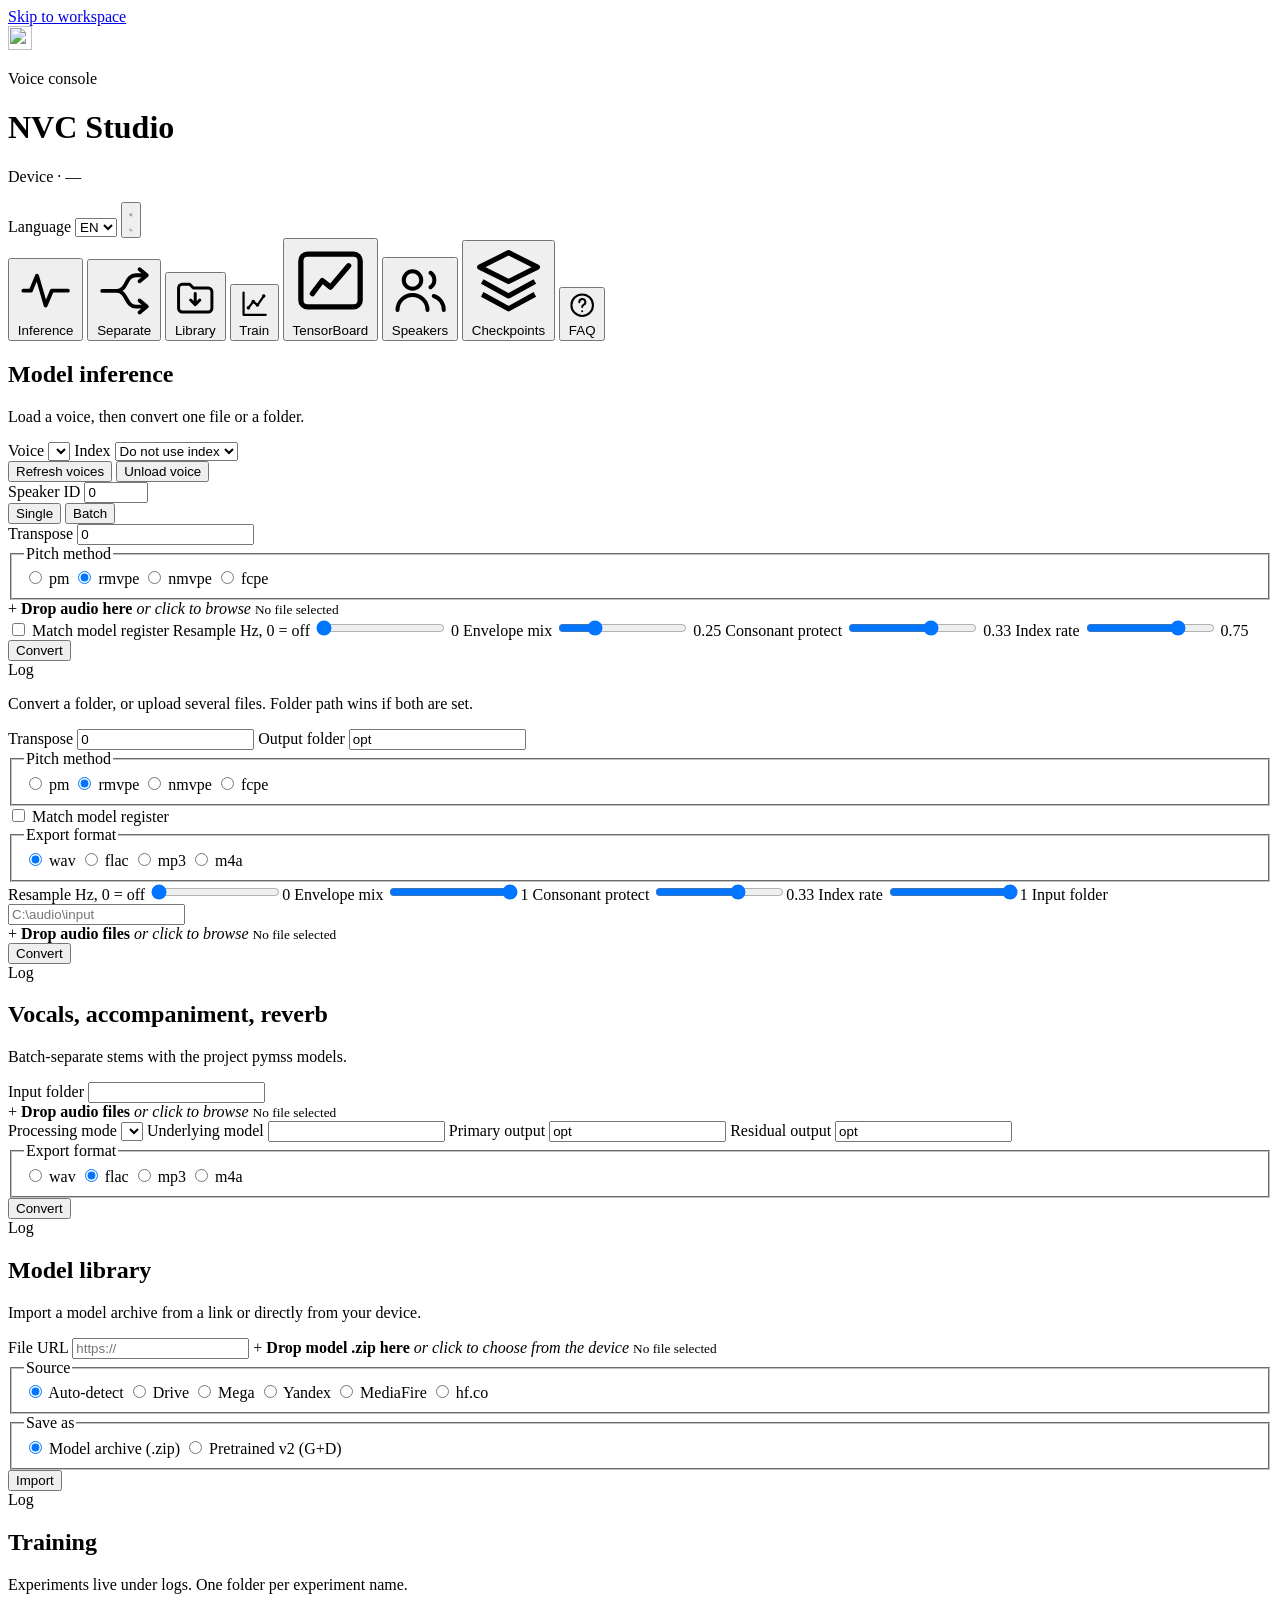
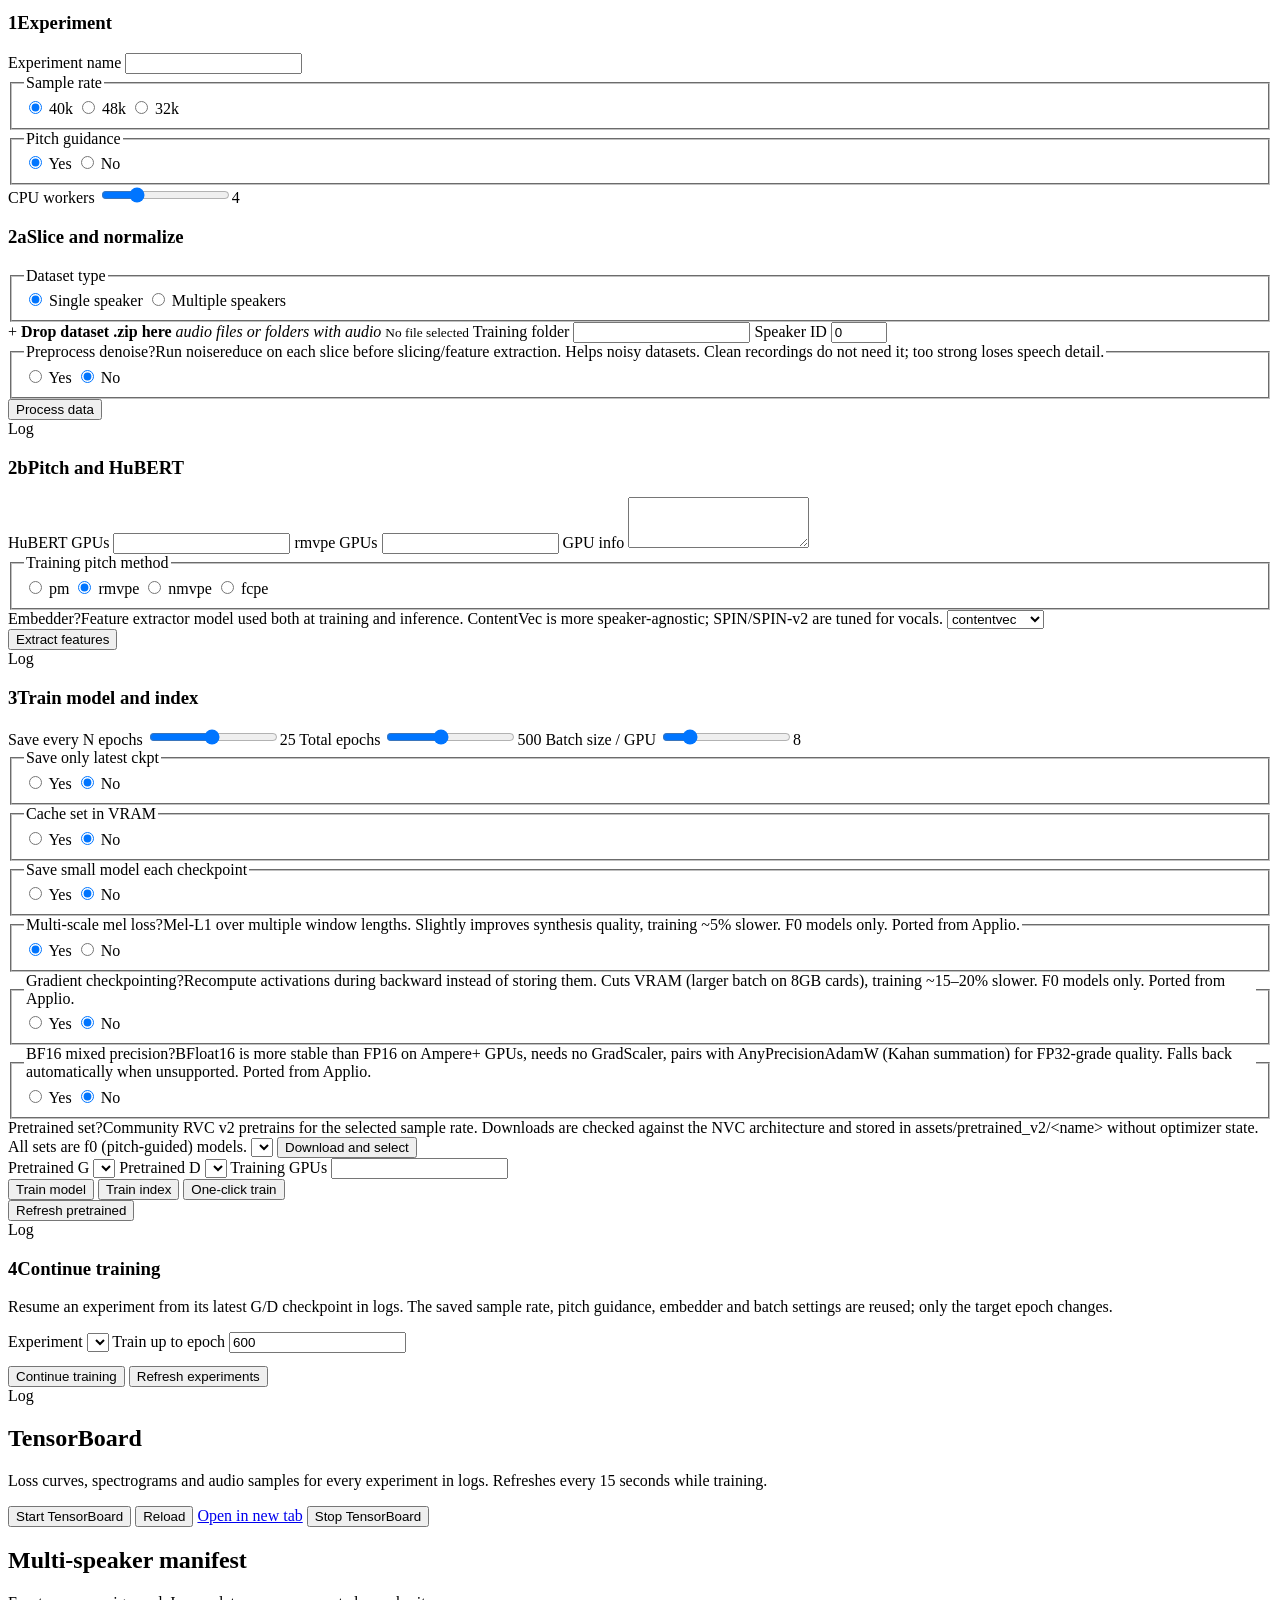
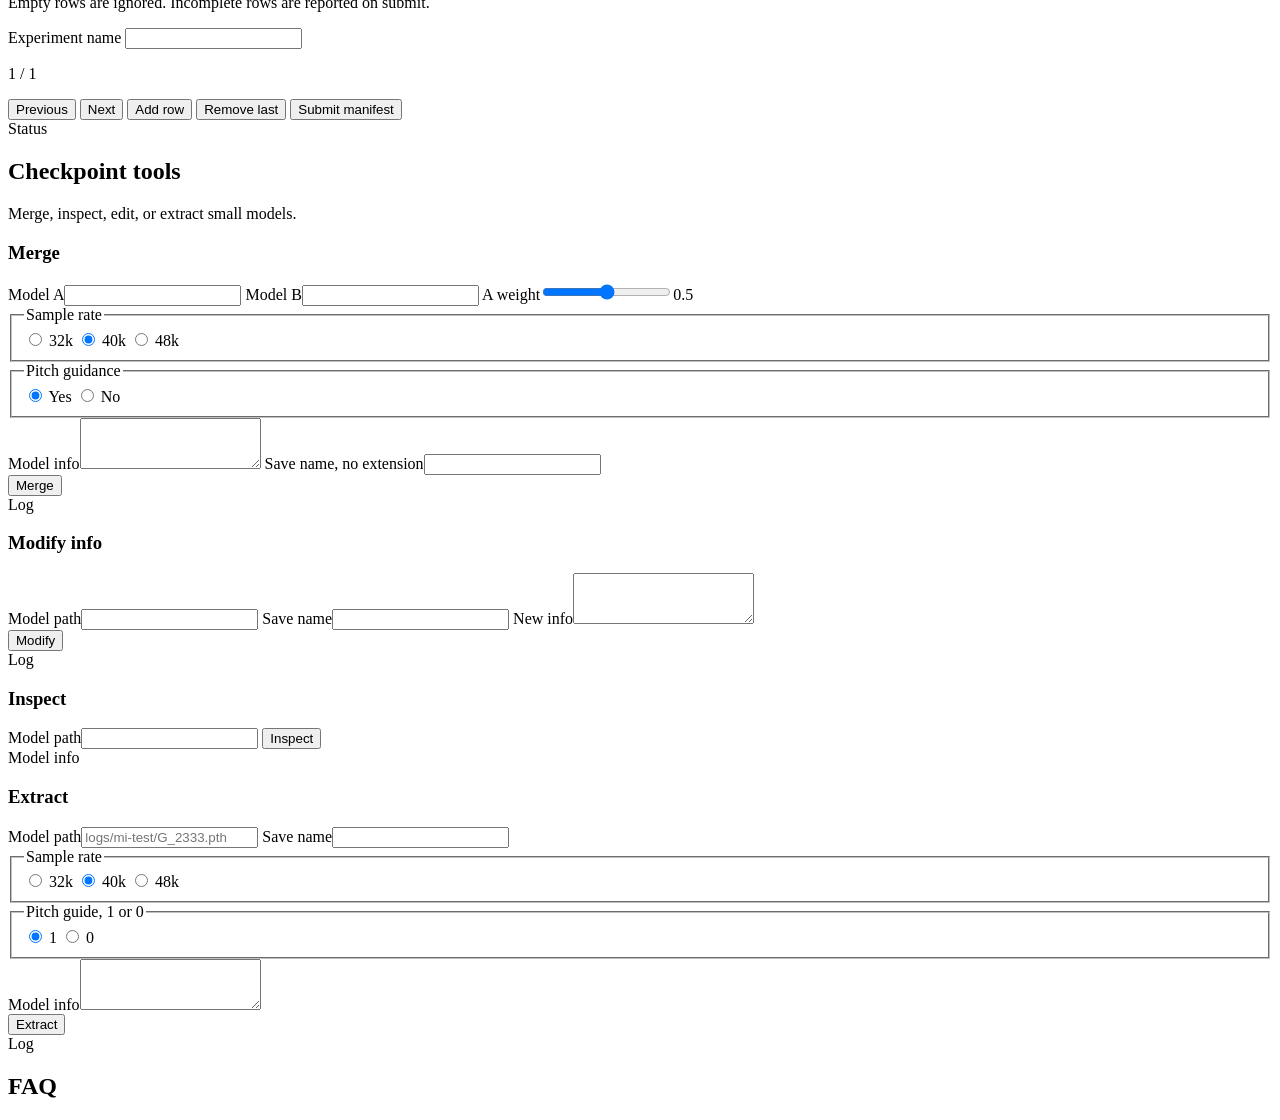
==== commit 28a2dc88: "feat(studio): toasts, busy states and form hints; fix Colab pretrain cell Studio: buttons show a bus" ====
--- a/tools/studio_static/index.html
+++ b/tools/studio_static/index.html
@@ -12,7 +12,7 @@
     <link rel="preconnect" href="https://fonts.googleapis.com" />
     <link rel="preconnect" href="https://fonts.gstatic.com" crossorigin />
     <link rel="stylesheet" href="https://fonts.googleapis.com/css2?family=JetBrains+Mono:wght@400;500&family=Onest:wght@400;500;600&family=Unbounded:wght@500;600&display=swap" />
-    <link rel="stylesheet" href="/assets/static/app.css?v=22" />
+    <link rel="stylesheet" href="/assets/static/app.css?v=25" />
   </head>
   <body>
     <a class="skip" href="#workspace">Skip to workspace</a>
@@ -703,7 +703,7 @@
         <article class="card">
           <h3 data-i18n="extract">Extract</h3>
           <div class="grid two">
-            <label class="wide"> <span data-i18n="modelPath">Model path</span><input id="ePath" type="text" spellcheck="false" value="E:\codes\py39\logs\mi-test_f0_48k\G_23333.pth" /></label>
+            <label class="wide"> <span data-i18n="modelPath">Model path</span><input id="ePath" type="text" spellcheck="false" placeholder="logs/mi-test/G_2333.pth" /></label>
             <label> <span data-i18n="saveName">Save name</span><input id="eName" type="text" /></label>
             <fieldset><legend data-i18n="sampleRate">Sample rate</legend>
               <div class="seg">
@@ -736,8 +736,9 @@
       </section>
     </main>
     </div>
+    <div id="toasts" class="toasts" role="region" aria-label="Notifications"></div>
     <script src="https://cdn.jsdelivr.net/npm/marked/marked.min.js"></script>
-    <script src="/assets/static/i18n.js?v=22"></script>
-    <script src="/assets/static/app.js?v=22"></script>
+    <script src="/assets/static/i18n.js?v=25"></script>
+    <script src="/assets/static/app.js?v=25"></script>
   </body>
 </html>
